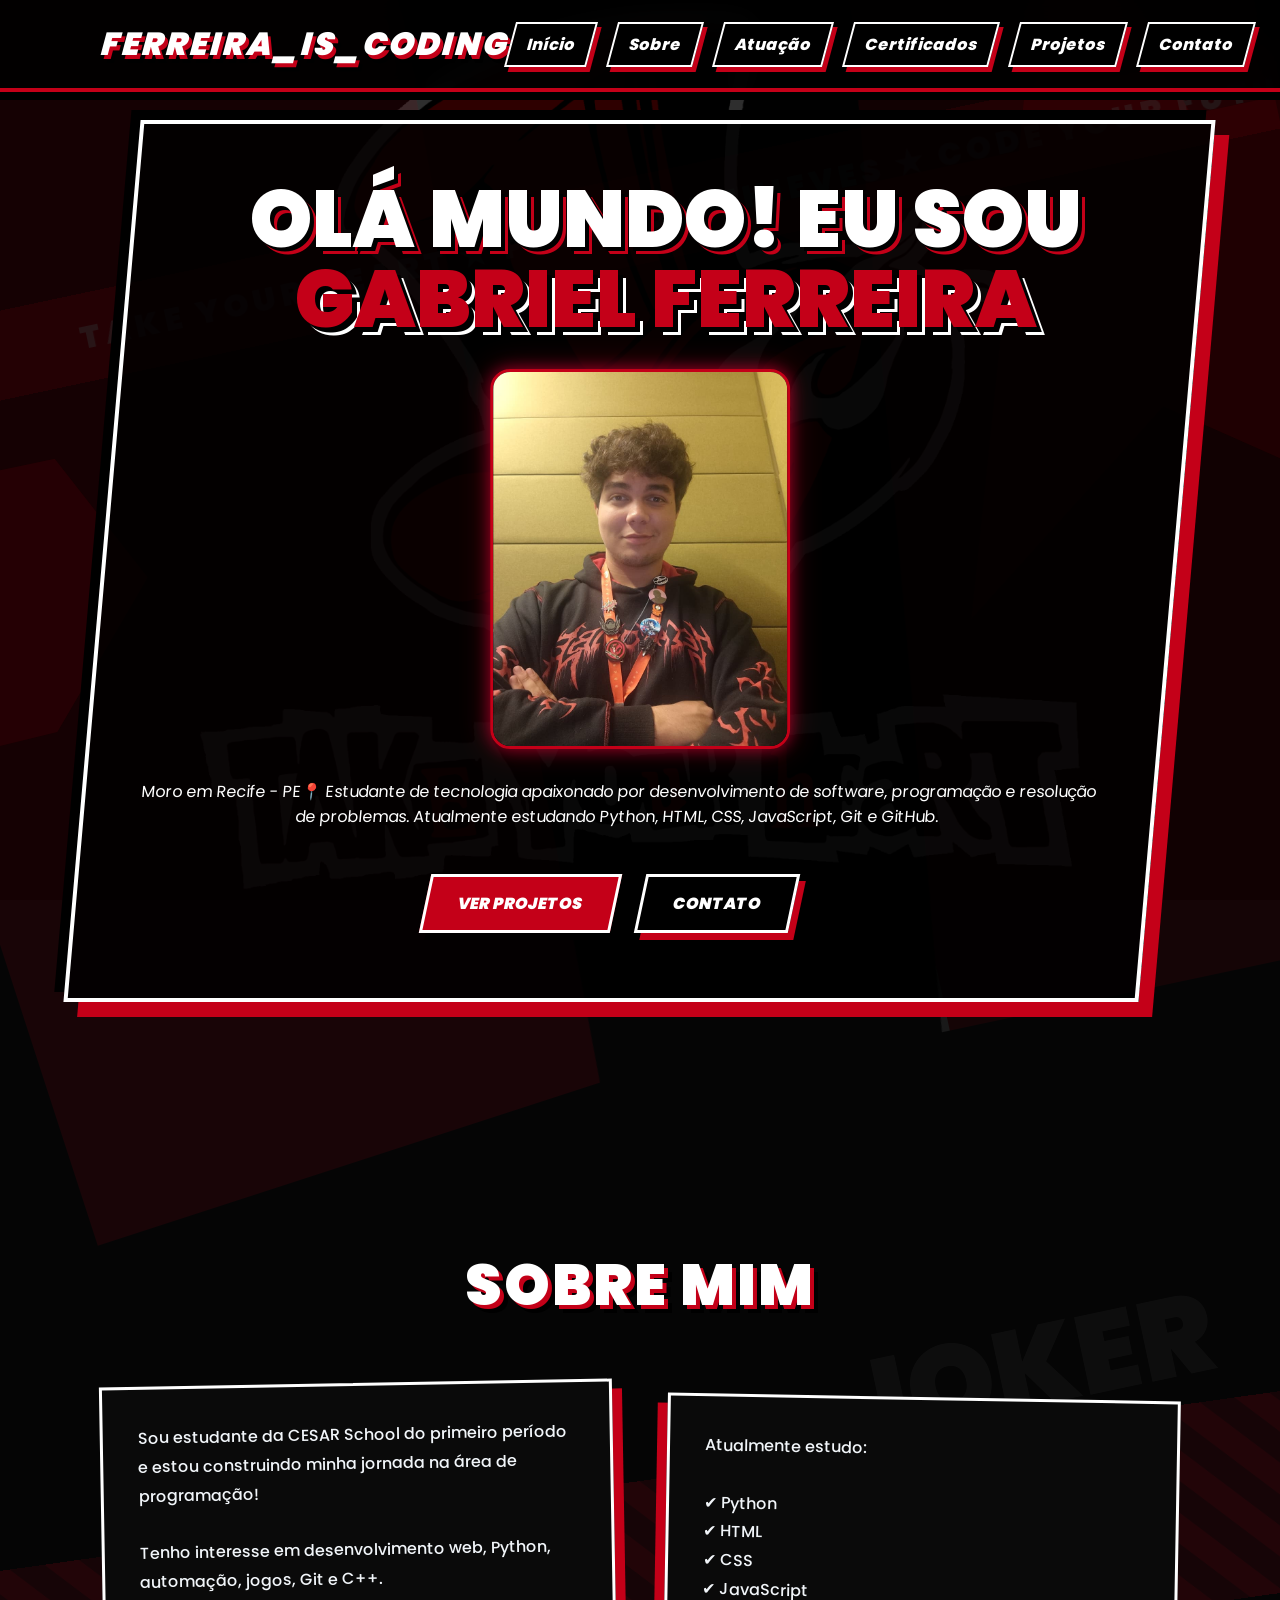
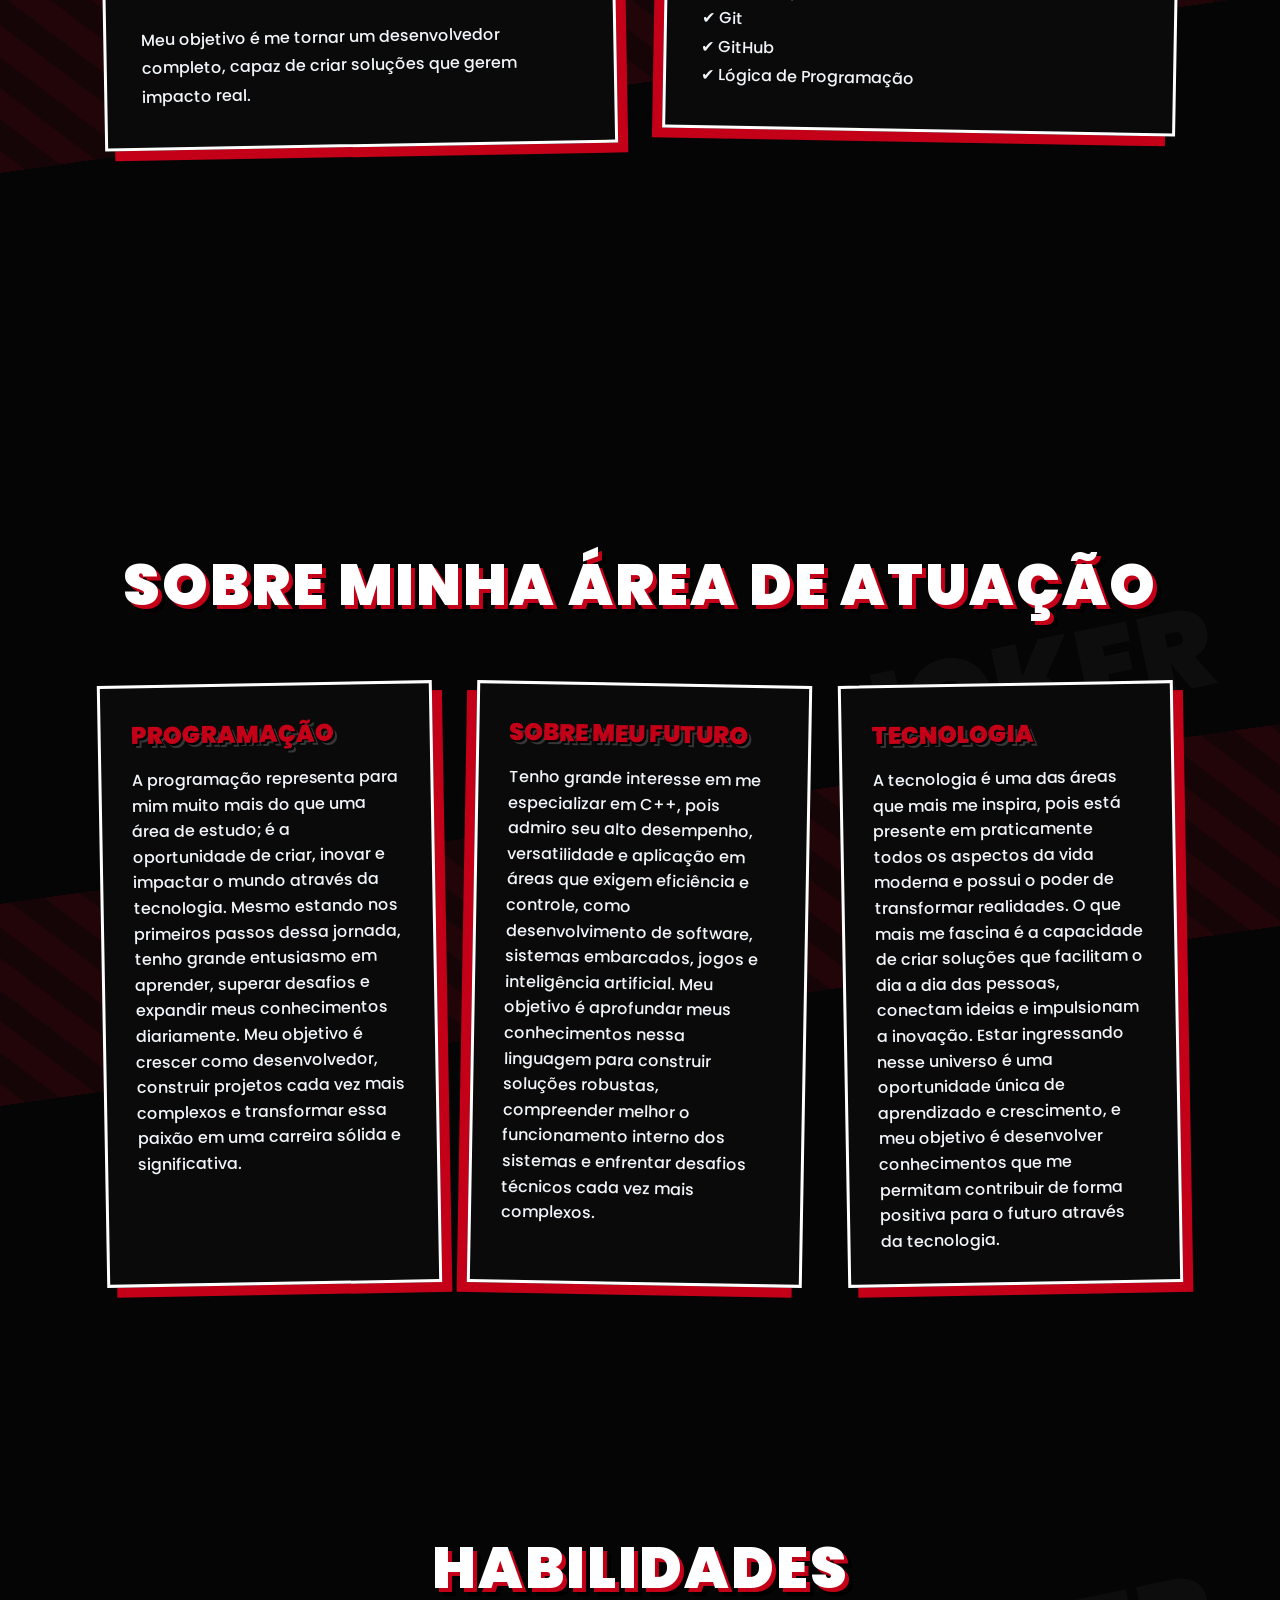
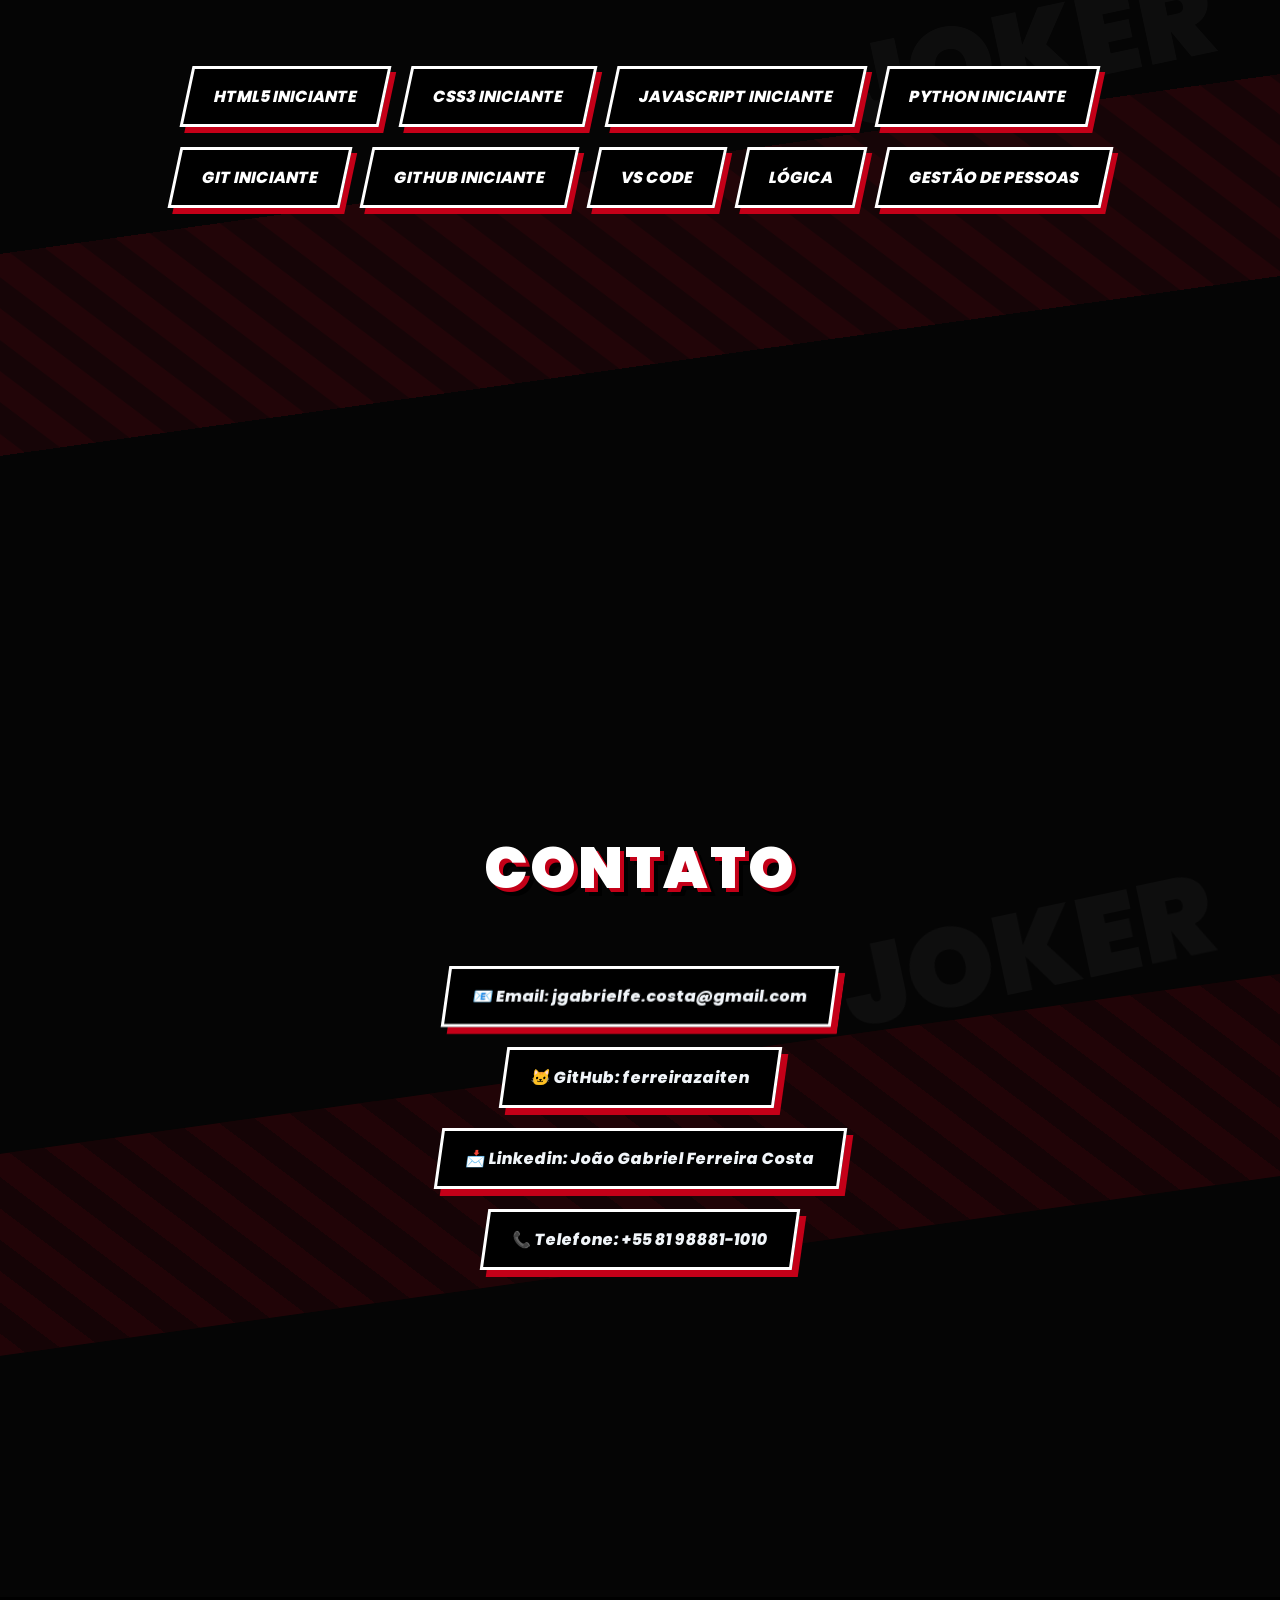
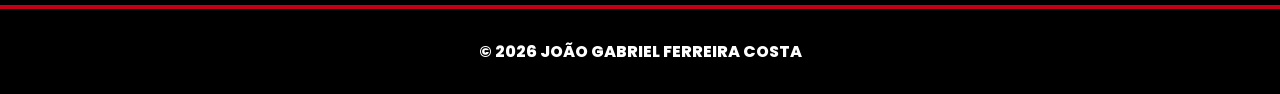
==== index.html @ 14afb226 "Portifólio (Final Edition) AGORA FOI" ====
<!DOCTYPE html>
<html lang="pt-BR">
<head>
  <meta charset="UTF-8">
  <meta name="viewport" content="width=device-width, initial-scale=1.0">
  <title>João Gabriel Ferreira Costa | Portfólio</title>

  <link rel="preconnect" href="https://fonts.googleapis.com">
  <link rel="preconnect" href="https://fonts.gstatic.com" crossorigin>

  <link rel="stylesheet" href="style.css">
</head>
<body>

<header>
  <nav>
    <div class="logo">ferreira_is_coding</div>

    <ul class="menu">
      <li><a href="index.html">Início</a></li>
      <li><a href="index.html#sobre">Sobre</a></li>
      <li><a href="index.html#atuação">Atuação</a></li>
      <li><a href="certificados.html">Certificados</a></li>
      <li><a href="projetos.html">Projetos</a></li>
      <li><a href="index.html#contato">Contato</a></li>
    </ul>
  </nav>
</header>

<section id="inicio" class="hero">
  <div>
    <h1>
      Olá mundo! Eu sou
      <span>Gabriel Ferreira</span>
    </h1>

    <img src="GabrielFerreira/novoeu.jpg.jpeg" alt="Gabriel Ferreira" class="foto-perfil"

    <p>
      Moro em Recife - PE📍
      Estudante de tecnologia apaixonado por desenvolvimento de software,
      programação e resolução de problemas. Atualmente estudando Python,
      HTML, CSS, JavaScript, Git e GitHub.
    </p>

    <div class="buttons">
      <a href="projetos.html" class="btn primary">Ver Projetos</a>
      <a href="#contato" class="btn secondary">Contato</a>
    </div>
  </div>
</section>

<section id="sobre" class="reveal">
  <h2 class="title">Sobre Mim</h2>

  <div class="about">
    <div class="about-card">
      <p>
        Sou estudante da CESAR School do primeiro período e estou construindo minha jornada
        na área de programação!
        <br><br>
        Tenho interesse em desenvolvimento web, Python, automação, jogos, Git e C++.
        <br><br>
        Meu objetivo é me tornar um desenvolvedor completo, capaz de criar soluções
        que gerem impacto real.
      </p>
    </div>

    <div class="about-card">
      <p>
        Atualmente estudo:
        <br><br>
        ✔ Python<br>
        ✔ HTML<br>
        ✔ CSS<br>
        ✔ JavaScript<br>
        ✔ Git<br>
        ✔ GitHub<br>
        ✔ Lógica de Programação
      </p>
    </div>
  </div>
</section>

<section id="Atuação" class="reveal">
  <h2 class="title">Sobre Minha Área de Atuação</h2>

  <div class="projects">
    <div class="card">
      <div class="card-content">
        <h3>Programação</h3>
        <p>
          A programação representa para mim muito mais do que uma área de estudo; é a oportunidade de criar, inovar e impactar o mundo através da tecnologia. Mesmo estando nos primeiros passos dessa jornada, tenho grande entusiasmo em aprender, superar desafios e expandir meus conhecimentos diariamente. Meu objetivo é crescer como desenvolvedor, construir projetos cada vez mais complexos e transformar essa paixão em uma carreira sólida e significativa.
        </p>
      </div>
    </div>

    <div class="card">
      <div class="card-content">
        <h3>Sobre meu futuro</h3>
        <p>
          Tenho grande interesse em me especializar em C++, pois admiro seu alto desempenho, versatilidade e aplicação em áreas que exigem eficiência e controle, como desenvolvimento de software, sistemas embarcados, jogos e inteligência artificial. Meu objetivo é aprofundar meus conhecimentos nessa linguagem para construir soluções robustas, compreender melhor o funcionamento interno dos sistemas e enfrentar desafios técnicos cada vez mais complexos.
        </p>
      </div>
    </div>

    <div class="card">
      <div class="card-content">
        <h3>Tecnologia</h3>
        <p>
          A tecnologia é uma das áreas que mais me inspira, pois está presente em praticamente todos os aspectos da vida moderna e possui o poder de transformar realidades. O que mais me fascina é a capacidade de criar soluções que facilitam o dia a dia das pessoas, conectam ideias e impulsionam a inovação. Estar ingressando nesse universo é uma oportunidade única de aprendizado e crescimento, e meu objetivo é desenvolver conhecimentos que me permitam contribuir de forma positiva para o futuro através da tecnologia.
        </p>
      </div>
    </div>
  </div>
</section>

<section id="habilidades" class="reveal">
  <h2 class="title">Habilidades</h2>

  <div class="skills">
    <div class="skill">HTML5 iniciante</div>
    <div class="skill">CSS3 iniciante</div>
    <div class="skill">JavaScript iniciante</div>
    <div class="skill">Python iniciante</div>
    <div class="skill">Git iniciante</div>
    <div class="skill">GitHub iniciante</div>
    <div class="skill">VS Code</div>
    <div class="skill">Lógica</div>
    <div class="skill">Gestão de Pessoas</div>
  </div>
</section>

<section id="contato" class="contact reveal">
  <h2 class="title">Contato</h2>

  <p>📧 Email: jgabrielfe.costa@gmail.com</p>
  <p>🐱 GitHub: ferreirazaiten</p>
  <p>📩 Linkedin: João Gabriel Ferreira Costa</p>
  <p>📞 Telefone: +55 81 98881-1010</p>
</section>

<footer>
  <p>© 2026 João Gabriel Ferreira Costa</p>
</footer>

<script src="script.js"></script>

</body>
</html>
---- style.css ----
@import url('https://fonts.googleapis.com/css2?family=Poppins:wght@300;400;500;600;700;800;900&display=swap');

:root{
    --rubi-neon: #c40018;
    --rubi-neon-claro: #ff1f3d;
    --rubi-neon-escuro: #870010;
    --preto: #050505;
    --branco: #ffffff;
}

*{
    margin:0;
    padding:0;
    box-sizing:border-box;
    font-family:'Poppins',sans-serif;
    scroll-behavior:smooth;
}

body{
    color:white;
    overflow-x:hidden;
    min-height:100vh;
    position:relative;
    background-color:var(--preto);

    background-image:
        radial-gradient(rgba(196,0,24,.25) 15%, transparent 16%),
        repeating-linear-gradient(
            -45deg,
            #050505 0px,
            #050505 30px,
            #0d0d0d 30px,
            #0d0d0d 60px
        );

    background-size:20px 20px, 100% 100%;
    background-attachment:fixed;
}

/* Referências discretas estilo Persona */
body::before{
    content:"TAKE YOUR HEART  ★  PHANTOM THIEVES  ★  CODE YOUR FUTURE";
    position:fixed;
    top:18%;
    left:-10%;
    width:130%;
    padding:20px 0;
    background:var(--rubi-neon);
    color:white;
    font-size:2rem;
    font-weight:900;
    letter-spacing:5px;
    text-align:center;
    opacity:.08;
    transform:rotate(-12deg);
    z-index:-3;
    pointer-events:none;
}


/* Camada de recortes vermelhos no fundo */
html::before{
    content:"";
    position:fixed;
    top:-20%;
    left:-10%;
    width:55vw;
    height:150vh;
    background:var(--rubi-neon-escuro);
    opacity:.15;
    transform:rotate(-18deg);
    clip-path:polygon(0 0, 100% 0, 75% 100%, 0% 100%);
    z-index:-4;
    pointer-events:none;
}

html::after{
    content:"";
    position:fixed;
    bottom:-10%;
    right:-5%;
    width:40vw;
    height:120vh;
    background:var(--rubi-neon);
    opacity:.08;
    transform:rotate(-12deg);
    clip-path:polygon(25% 0, 100% 0, 100% 100%, 0% 100%);
    border-left:8px solid var(--branco);
    z-index:-4;
    pointer-events:none;
}

header{
    position:fixed;
    width:100%;
    top:0;
    z-index:1000;
    backdrop-filter:blur(10px);
    background:rgba(0,0,0,.9);
    padding:20px 8%;
    border-bottom:4px solid var(--rubi-neon);
    box-shadow:0 8px 0 #000;
}

nav{
    display:flex;
    justify-content:space-between;
    align-items:center;
}

.logo{
    font-size:2rem;
    font-weight:900;
    color:white;
    transform:skew(-15deg);
    text-transform:uppercase;
    letter-spacing:2px;
    text-shadow:
        4px 4px 0 var(--rubi-neon),
        8px 8px 0 #000;
}

.menu{
    display:flex;
    gap:20px;
    list-style:none;
}

.menu a{
    color:white;
    text-decoration:none;
    transition:.3s;
    font-weight:800;
    background:#000;
    border:2px solid white;
    padding:8px 15px;
    display:inline-block;
    transform:skew(-15deg);
    box-shadow:5px 5px 0 var(--rubi-neon);
}

.menu a:hover{
    background:var(--rubi-neon);
    color:white;
    transform:skew(-15deg) translateY(-5px);
    box-shadow:7px 7px 0 white;
}

section{
    min-height:100vh;
    padding:120px 8%;
    position:relative;
    z-index:1;
}

section::before{
    content:"";
    position:absolute;
    width:160%;
    height:200px;
    left:-30%;
    top:40%;
    background:var(--rubi-neon);
    background-image:repeating-linear-gradient(
        45deg,
        transparent,
        transparent 25px,
        rgba(0,0,0,.4) 25px,
        rgba(0,0,0,.4) 50px
    );
    opacity:.15;
    transform:rotate(-8deg);
    z-index:-1;
}

section::after{
    content:"JOKER";
    position:absolute;
    right:5%;
    top:18%;
    font-size:7rem;
    font-weight:900;
    color:white;
    opacity:.035;
    transform:rotate(-12deg);
    z-index:-1;
    pointer-events:none;
}

.page{
    padding-top:160px;
}

.hero{
    display:flex;
    justify-content:center;
    align-items:center;
    text-align:center;
    position:relative;
}

.hero::before{
    content:"";
    position:absolute;
    left:-160px;
    bottom:80px;
    width:320px;
    height:320px;
    background:var(--rubi-neon);
    opacity:.09;
    clip-path:polygon(50% 0%, 90% 25%, 80% 80%, 50% 100%, 20% 80%, 10% 25%);
    transform:rotate(20deg);
    z-index:-1;
}

.hero::after{
    content:"";
    position:absolute;
    width:800px;
    height:800px;
    right:-250px;
    top:-150px;
    background:var(--rubi-neon);
    clip-path:polygon(
        50% 0%,
        61% 35%,
        98% 35%,
        68% 57%,
        79% 91%,
        50% 70%,
        21% 91%,
        32% 57%,
        2% 35%,
        39% 35%
    );
    opacity:.08;
    animation:girar 25s linear infinite;
    z-index:-1;
}

.hero > div{
    background:rgba(0,0,0,.82);
    padding:55px;
    border:4px solid white;
    transform:skew(-5deg);
    box-shadow:
        15px 15px 0 var(--rubi-neon),
        -10px -10px 0 #000;
}

.hero > div > *{
    transform:skew(5deg);
}

.hero h1{
    font-size:5rem;
    margin-bottom:20px;
    font-weight:900;
    text-transform:uppercase;
    line-height:1;
    color:white;
    text-shadow:
        4px 4px 0 #000,
        7px 7px 0 var(--rubi-neon);
}

.hero span{
    color:var(--rubi-neon);
    text-shadow:
        5px 5px 0 #000,
        8px 8px 0 white;
}

.hero p{
    max-width:760px;
    margin:auto;
    color:#f1f5f9;
    line-height:1.8;
    font-weight:500;
}

.buttons{
    margin-top:35px;
}

.btn{
    display:inline-block;
    padding:14px 30px;
    margin:10px;
    text-decoration:none;
    border-radius:0;
    transition:.3s;
    border:3px solid white;
    font-weight:900;
    text-transform:uppercase;
    transform:skew(-12deg);
}

.primary{
    background:var(--rubi-neon);
    color:white;
    box-shadow:7px 7px 0 #000;
}

.primary:hover{
    transform:skew(-12deg) translateY(-6px) scale(1.03);
    background:white;
    color:#000;
    box-shadow:9px 9px 0 var(--rubi-neon);
}

.secondary{
    background:#000;
    border:3px solid white;
    color:white;
    box-shadow:7px 7px 0 var(--rubi-neon);
}

.secondary:hover{
    background:var(--rubi-neon);
    color:white;
    transform:skew(-12deg) translateY(-6px) scale(1.03);
    box-shadow:9px 9px 0 #000;
}

.title{
    text-align:center;
    margin-bottom:55px;
    font-size:3.6rem;
    font-weight:900;
    color:white;
    text-transform:uppercase;
    letter-spacing:2px;
    text-shadow:
        4px 4px 0 var(--rubi-neon),
        8px 8px 0 #000;
}

.about{
    display:grid;
    grid-template-columns:1fr 1fr;
    gap:50px;
    align-items:center;
}

.about-card{
    background:#0a0a0a;
    padding:35px;
    border-radius:0;
    border:3px solid white;
    transition:.3s;
    box-shadow:10px 10px 0 var(--rubi-neon);
    transform:rotate(-1deg);
}

.about-card:nth-child(even){
    transform:rotate(1deg);
    box-shadow:-10px 10px 0 var(--rubi-neon);
}

.about-card:hover{
    transform:translateY(-10px) rotate(1deg);
    box-shadow:14px 14px 0 white;
    border-color:var(--rubi-neon);
}

.about-card:nth-child(even):hover{
    transform:translateY(-10px) rotate(-1deg);
    box-shadow:-14px 14px 0 white;
}

.about-card p{
    color:#f1f5f9;
    line-height:1.8;
    font-weight:500;
}

.skills{
    display:flex;
    flex-wrap:wrap;
    justify-content:center;
    gap:20px;
}

.skill{
    background:#000;
    padding:15px 25px;
    border-radius:0;
    transition:.3s;
    border:3px solid white;
    color:white;
    font-weight:800;
    text-transform:uppercase;
    transform:skew(-12deg);
    box-shadow:6px 6px 0 var(--rubi-neon);
}

.skill:hover{
    transform:skew(-12deg) scale(1.1) rotate(-2deg);
    background:var(--rubi-neon);
    color:white;
    box-shadow:8px 8px 0 white;
}

.projects{
    display:grid;
    grid-template-columns:repeat(auto-fit,minmax(300px,1fr));
    gap:35px;
}

.card{
    background:#0a0a0a;
    border-radius:0;
    overflow:hidden;
    transition:.4s;
    border:3px solid white;
    box-shadow:10px 10px 0 var(--rubi-neon);
    transform:rotate(-1deg);
}

.card:nth-child(even){
    transform:rotate(1deg);
    box-shadow:-10px 10px 0 var(--rubi-neon);
}

.card:hover{
    transform:translateY(-12px) rotate(1deg);
    border-color:var(--rubi-neon);
    box-shadow:14px 14px 0 white;
}

.card:nth-child(even):hover{
    transform:translateY(-12px) rotate(-1deg);
    box-shadow:-14px 14px 0 white;
}

.card-content{
    padding:30px;
}

.card h3{
    margin-bottom:15px;
    color:var(--rubi-neon);
    font-size:1.5rem;
    font-weight:900;
    text-transform:uppercase;
    text-shadow:
        2px 2px 0 #000,
        4px 4px 0 rgba(255,255,255,.18);
}

.card p{
    color:#f1f5f9;
    line-height:1.6;
    font-weight:500;
}

.card a{
    display:inline-block;
    margin-top:20px;
    color:white;
    background:var(--rubi-neon);
    text-decoration:none;
    font-weight:900;
    text-transform:uppercase;
    padding:10px 18px;
    border:2px solid white;
    transform:skew(-12deg);
    box-shadow:5px 5px 0 #000;
    transition:.3s;
}

.card a:hover{
    background:white;
    color:#000;
    box-shadow:7px 7px 0 var(--rubi-neon);
}

.contact{
    text-align:center;
}

.contact p{
    margin:20px auto;
    color:#f1f5f9;
    background:#000;
    border:3px solid white;
    padding:15px 25px;
    width:max-content;
    max-width:100%;
    font-weight:800;
    box-shadow:7px 7px 0 var(--rubi-neon);
    transform:skew(-8deg);
}

footer{
    text-align:center;
    padding:30px;
    background:#000;
    border-top:4px solid var(--rubi-neon);
    box-shadow:0 -8px 0 #000;
    font-weight:800;
    text-transform:uppercase;
    position:relative;
    z-index:1;
}

.reveal{
    opacity:0;
    transform:translateY(60px) scale(.96);
    transition:1s;
}

.reveal.active{
    opacity:1;
    transform:translateY(0) scale(1);
}

.foto-perfil{
    width:300px;
    height:380px;
    object-fit:cover;
    border-radius:20px;
    margin:30px auto;
    display:block;
    border:3px solid var(--rubi-neon);
    box-shadow:
        0 0 15px rgba(255,0,60,.5),
        0 0 30px rgba(255,0,60,.3);
    transition:.4s;
}

.foto-perfil:hover{
    transform:translateY(-8px) scale(1.02);
    box-shadow:
        0 0 20px var(--rubi-neon),
        0 0 40px var(--rubi-neon),
        0 0 70px rgba(255,0,60,.5);
}

@keyframes girar{
    from{
        transform:rotate(0deg);
    }

    to{
        transform:rotate(360deg);
    }
}

@media(max-width:768px){

    header{
        padding:18px 6%;
    }

    .logo{
        font-size:1.5rem;
    }

    .hero h1{
        font-size:2.7rem;
    }

    .hero > div{
        padding:35px 25px;
    }

    .about{
        grid-template-columns:1fr;
    }

    .menu{
        display:none;
    }

    .title{
        font-size:2.4rem;
    }

    .contact p{
        width:100%;
    }

    body::before{
        font-size:1.1rem;
        top:12%;
    }

    body::after{
        font-size:5rem;
    }

    section::after{
        font-size:4rem;
        right:2%;
    }

    .foto-perfil{
        width:240px;
        height:320px;
    }
}
body{
    background-image:
        linear-gradient(rgba(0,0,0,.82), rgba(0,0,0,.82)),
        url("images/persona.png");

    background-size:cover;
    background-position:center;
    background-repeat:no-repeat;
    background-attachment:fixed;
}
.transition-screen{
    position:fixed;
    inset:0;
    background:#000;
    display:flex;
    align-items:center;
    justify-content:center;
    z-index:99999;
    opacity:0;
    pointer-events:none;
    transition:.4s;
}

.transition-screen.active{
    opacity:1;
    pointer-events:all;
}

.transition-screen img{
    width:350px;
    max-width:80%;
}

/* ==========================================
   TRANSIÇÃO PERSONA 5
========================================== */

.transition-screen{
    position:fixed;
    inset:0;

    background:black;

    display:flex;
    justify-content:center;
    align-items:center;

    opacity:0;

    pointer-events:none;

    z-index:999999;

    transition:.3s;
}

.transition-screen.active{
    opacity:1;
    pointer-events:all;
}

.transition-screen img{
    width:450px;
    max-width:80%;
}
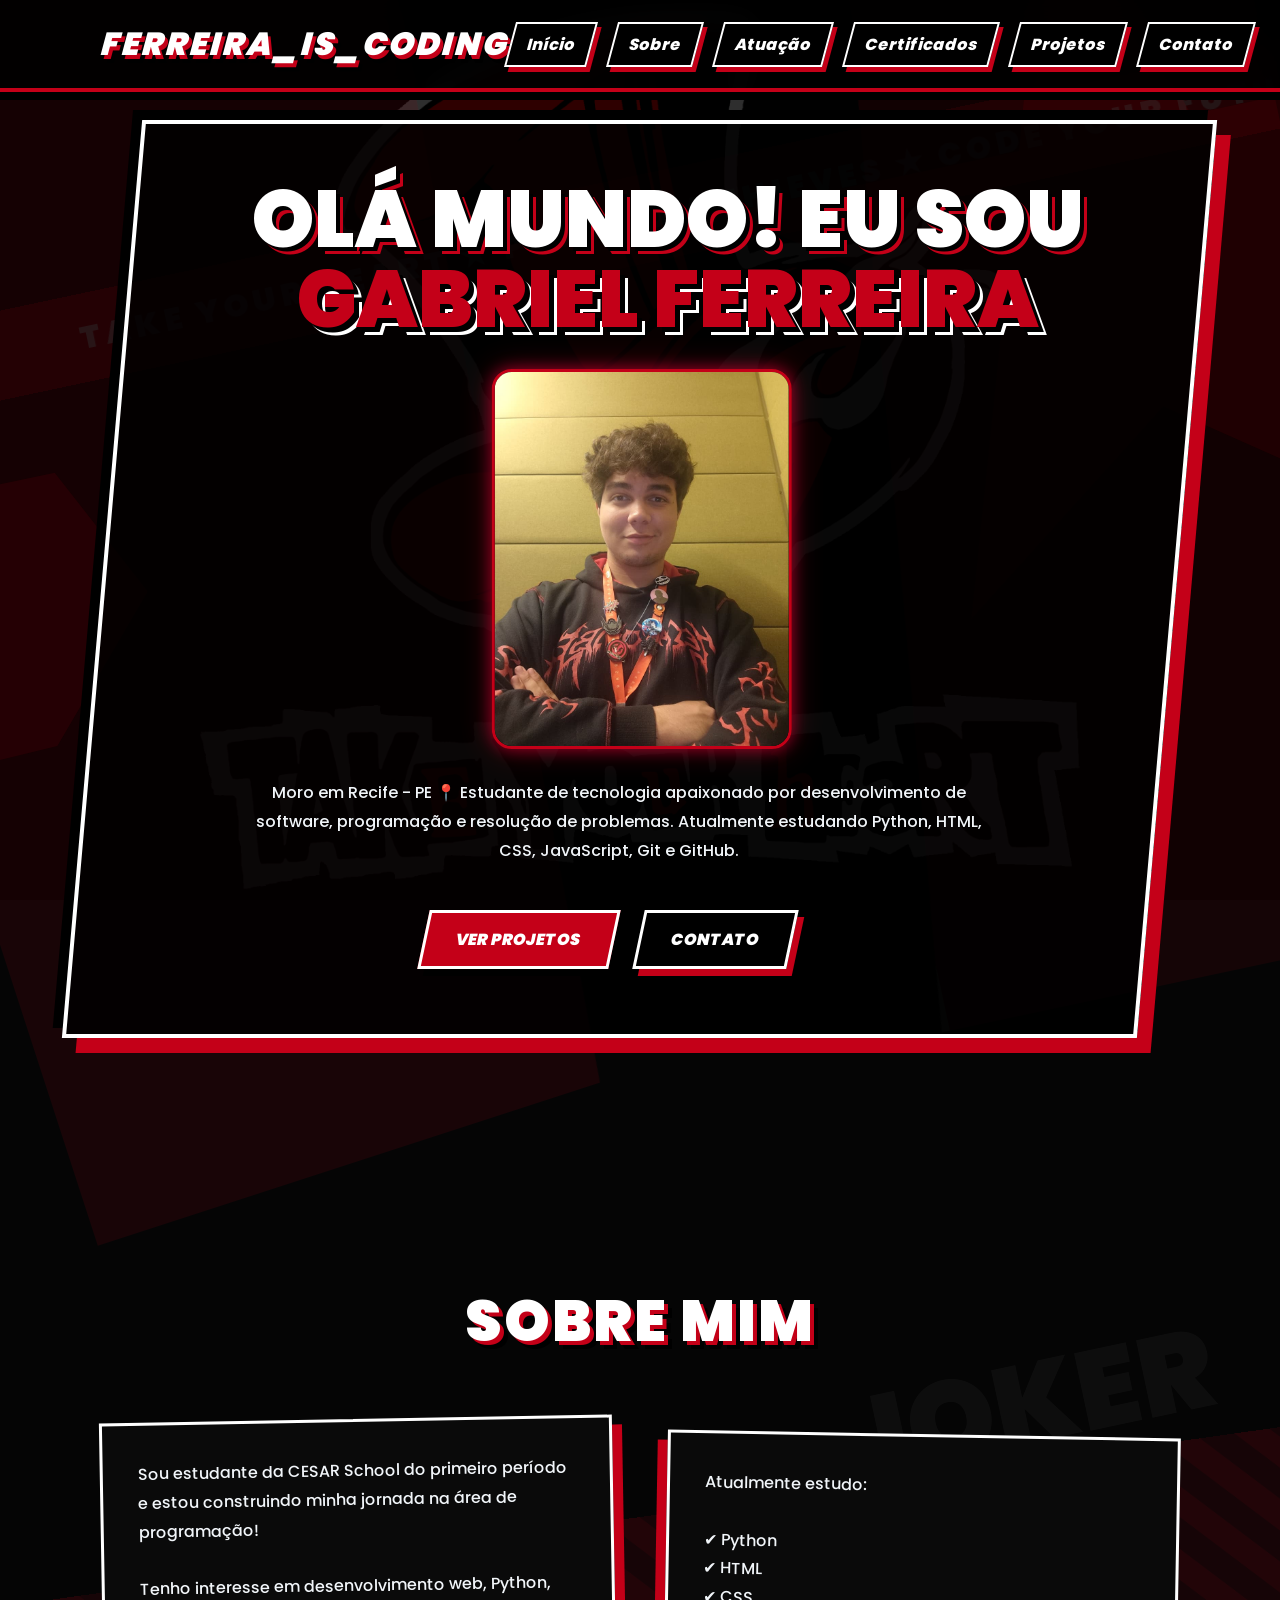
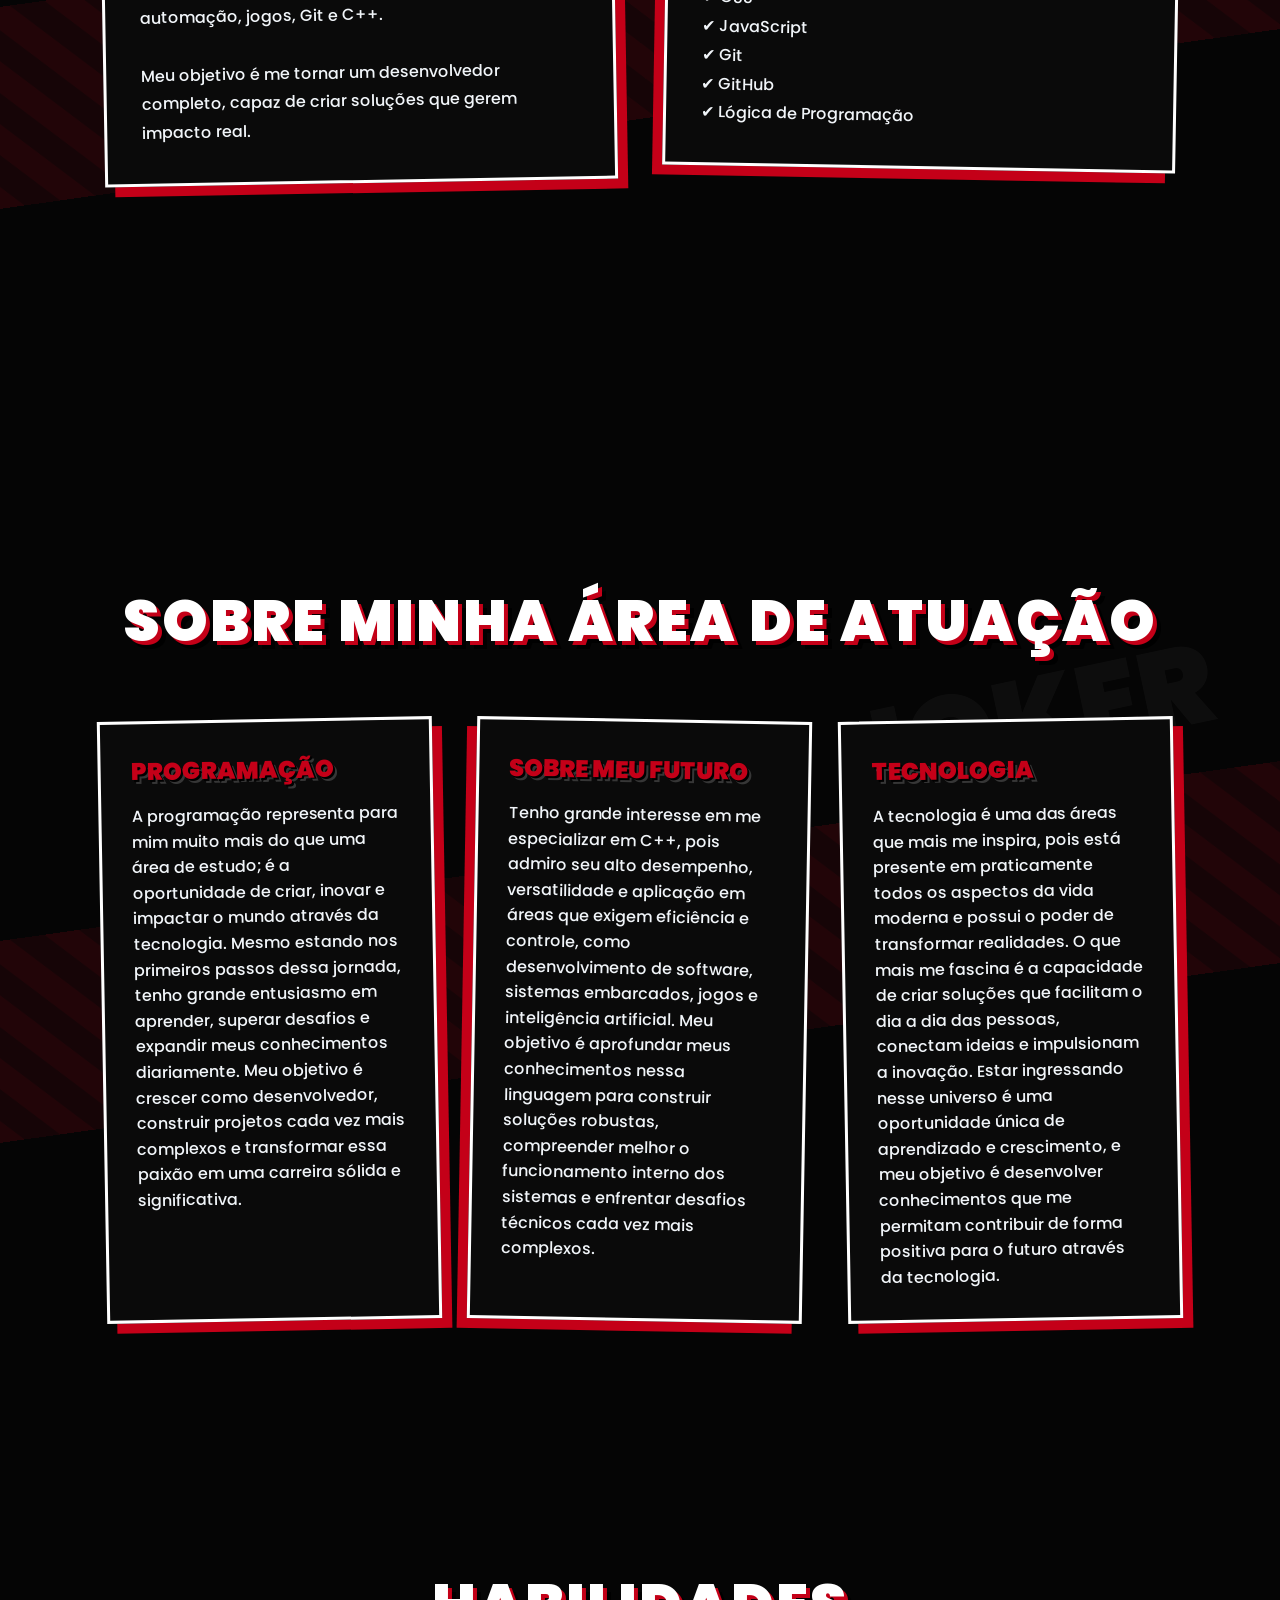
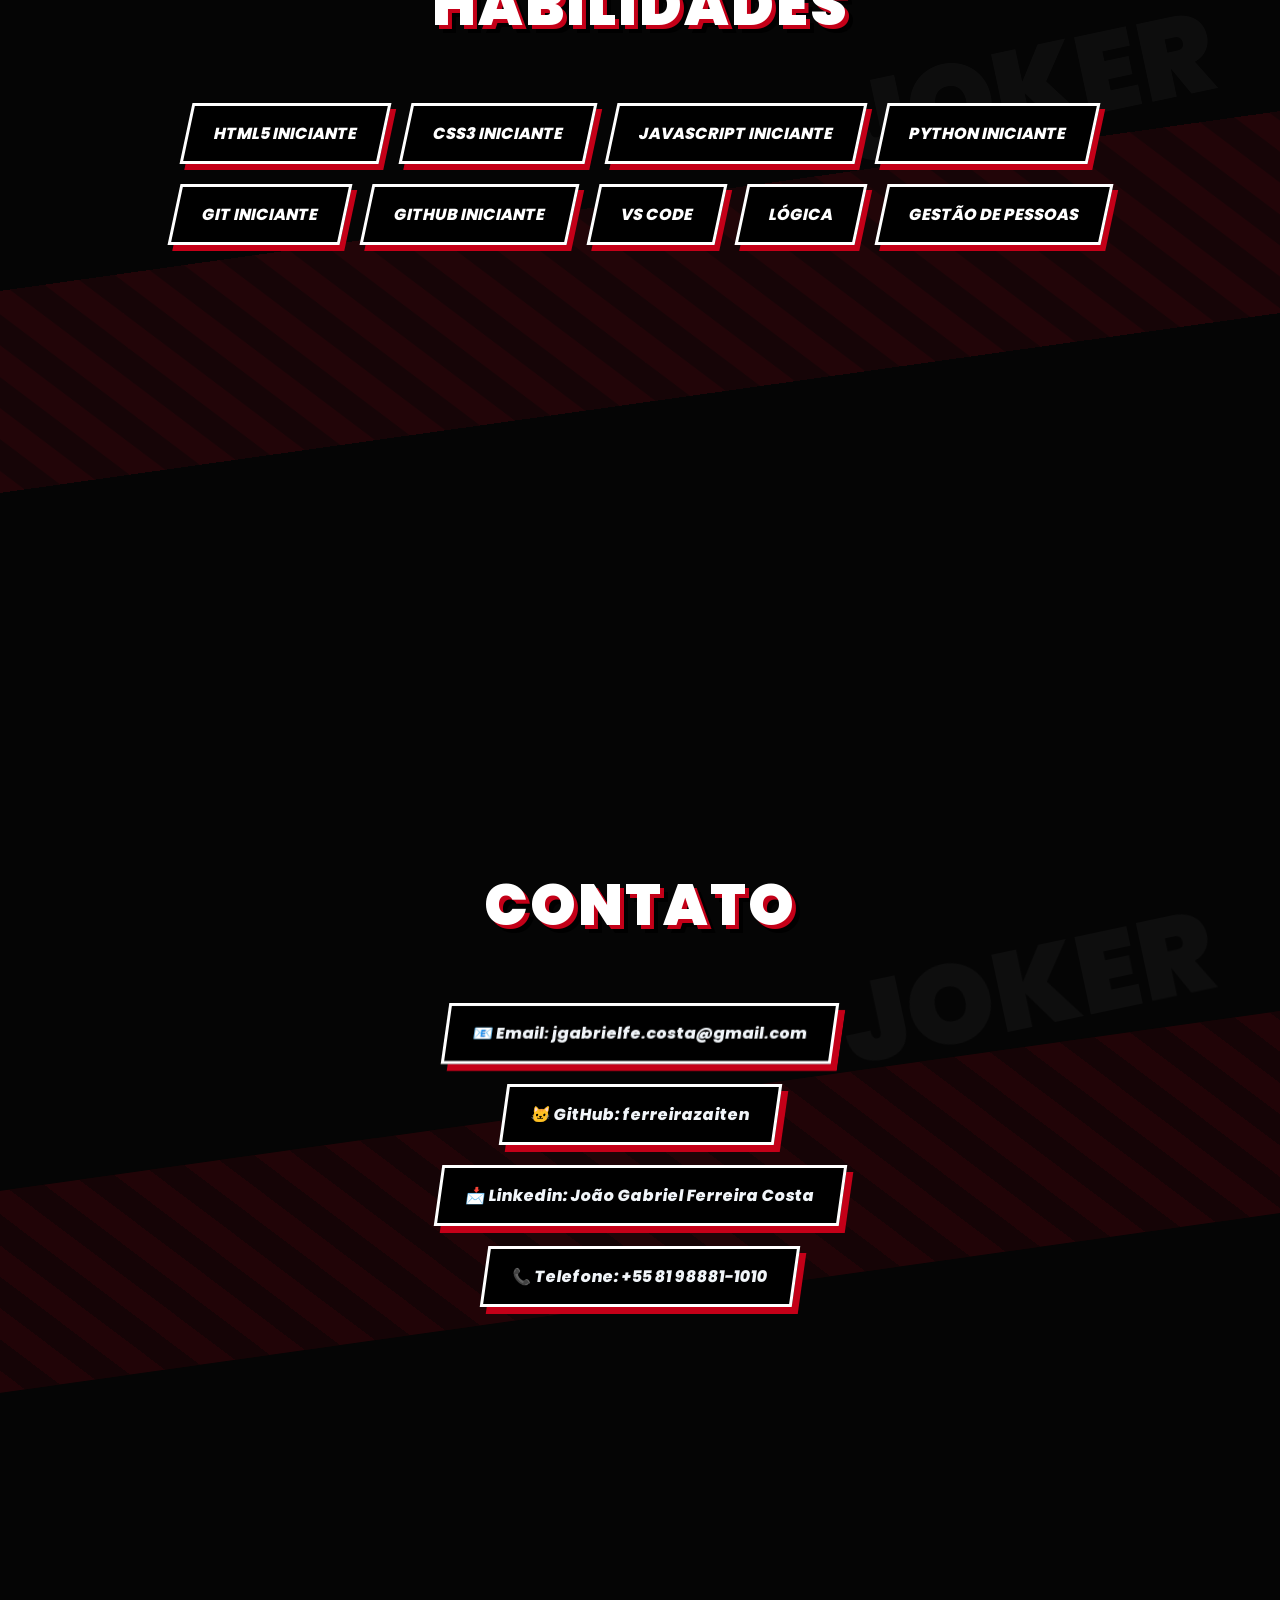
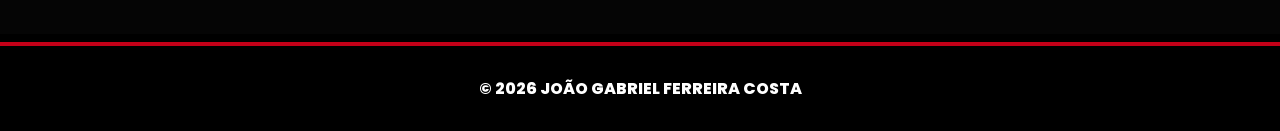
==== commit fcf5fd5b: "Update index.html atualizando codigo dnv" ====
--- a/index.html
+++ b/index.html
@@ -19,7 +19,7 @@
     <ul class="menu">
       <li><a href="index.html">Início</a></li>
       <li><a href="index.html#sobre">Sobre</a></li>
-      <li><a href="index.html#atuação">Atuação</a></li>
+      <li><a href="index.html#atuacao">Atuação</a></li>
       <li><a href="certificados.html">Certificados</a></li>
       <li><a href="projetos.html">Projetos</a></li>
       <li><a href="index.html#contato">Contato</a></li>
@@ -34,10 +34,10 @@
       <span>Gabriel Ferreira</span>
     </h1>
 
-    <img src="GabrielFerreira/novoeu.jpg.jpeg" alt="Gabriel Ferreira" class="foto-perfil"
+    <img src="GabrielFerreira/novoeu.jpg.jpeg" alt="Gabriel Ferreira" class="foto-perfil">
 
     <p>
-      Moro em Recife - PE📍
+      Moro em Recife - PE 📍
       Estudante de tecnologia apaixonado por desenvolvimento de software,
       programação e resolução de problemas. Atualmente estudando Python,
       HTML, CSS, JavaScript, Git e GitHub.
@@ -82,7 +82,7 @@
   </div>
 </section>
 
-<section id="Atuação" class="reveal">
+<section id="atuacao" class="reveal">
   <h2 class="title">Sobre Minha Área de Atuação</h2>
 
   <div class="projects">
@@ -147,4 +147,4 @@
 <script src="script.js"></script>
 
 </body>
-</html>+</html>
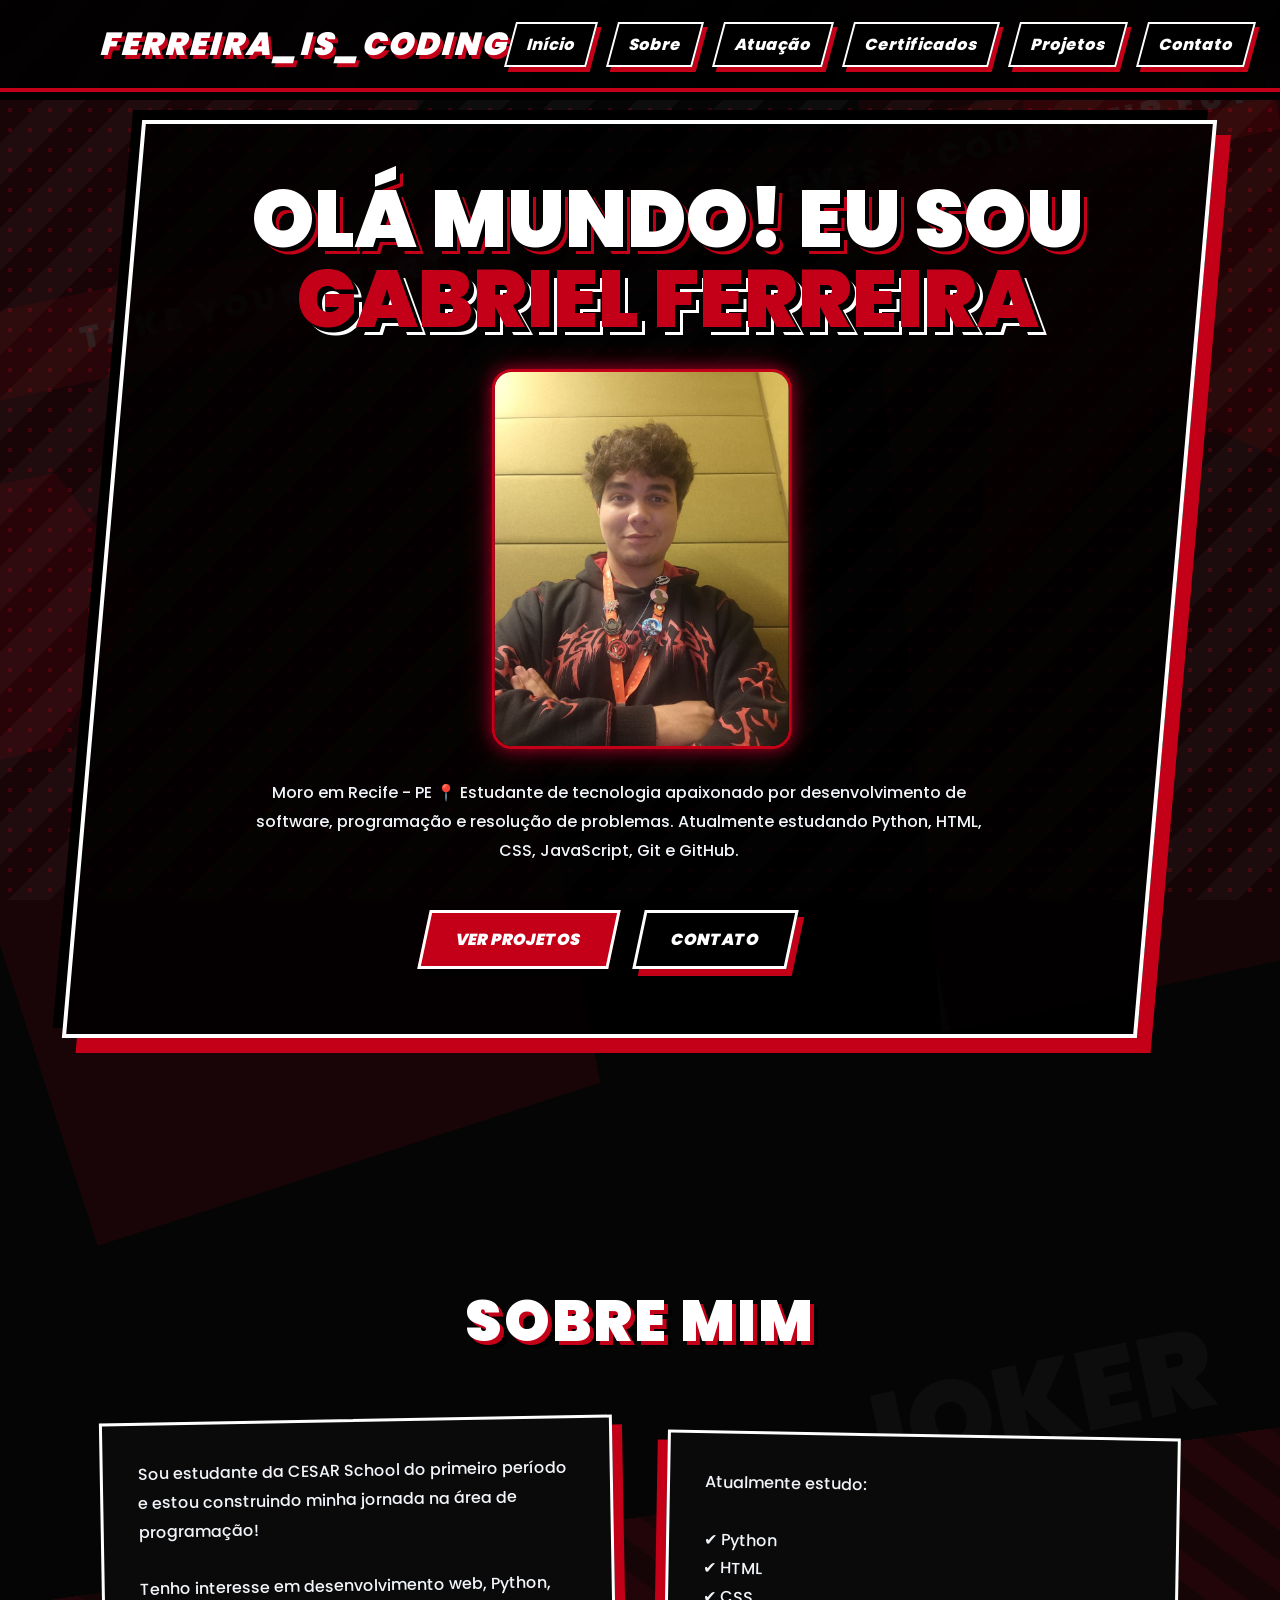
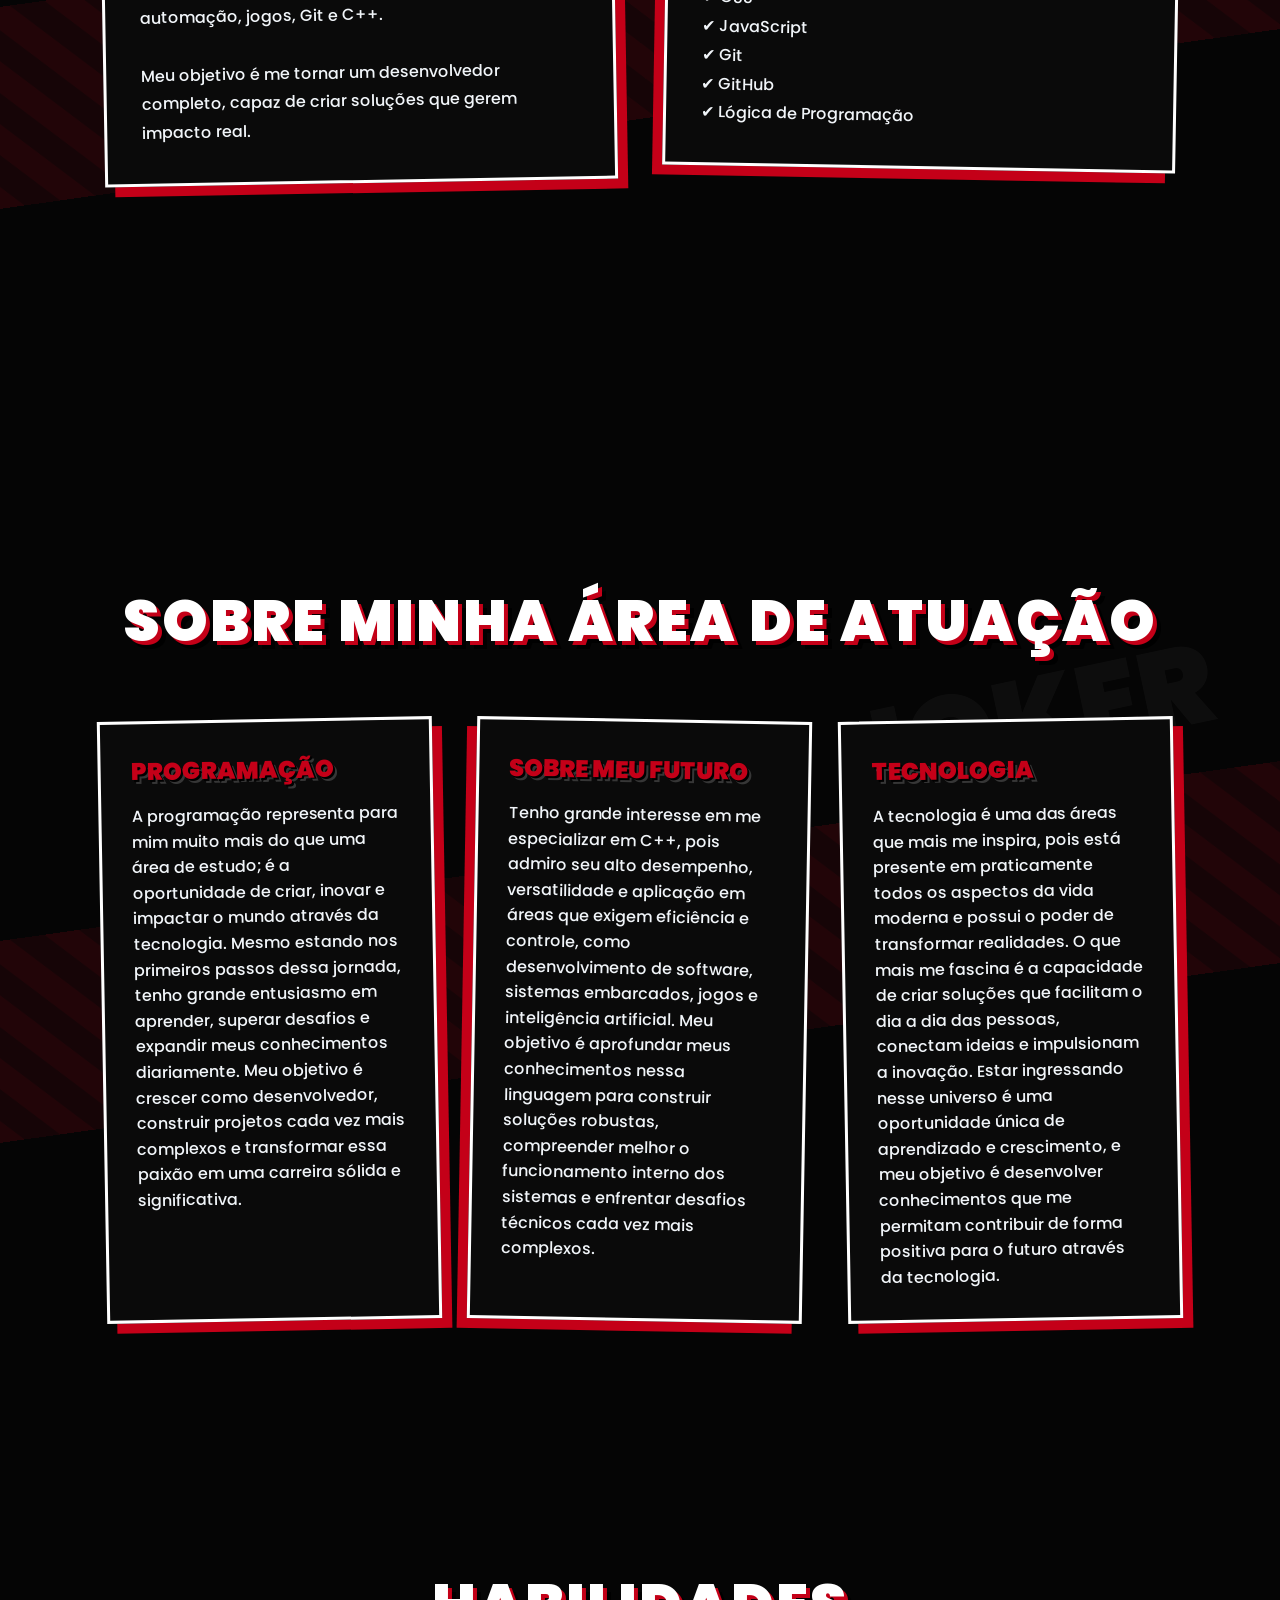
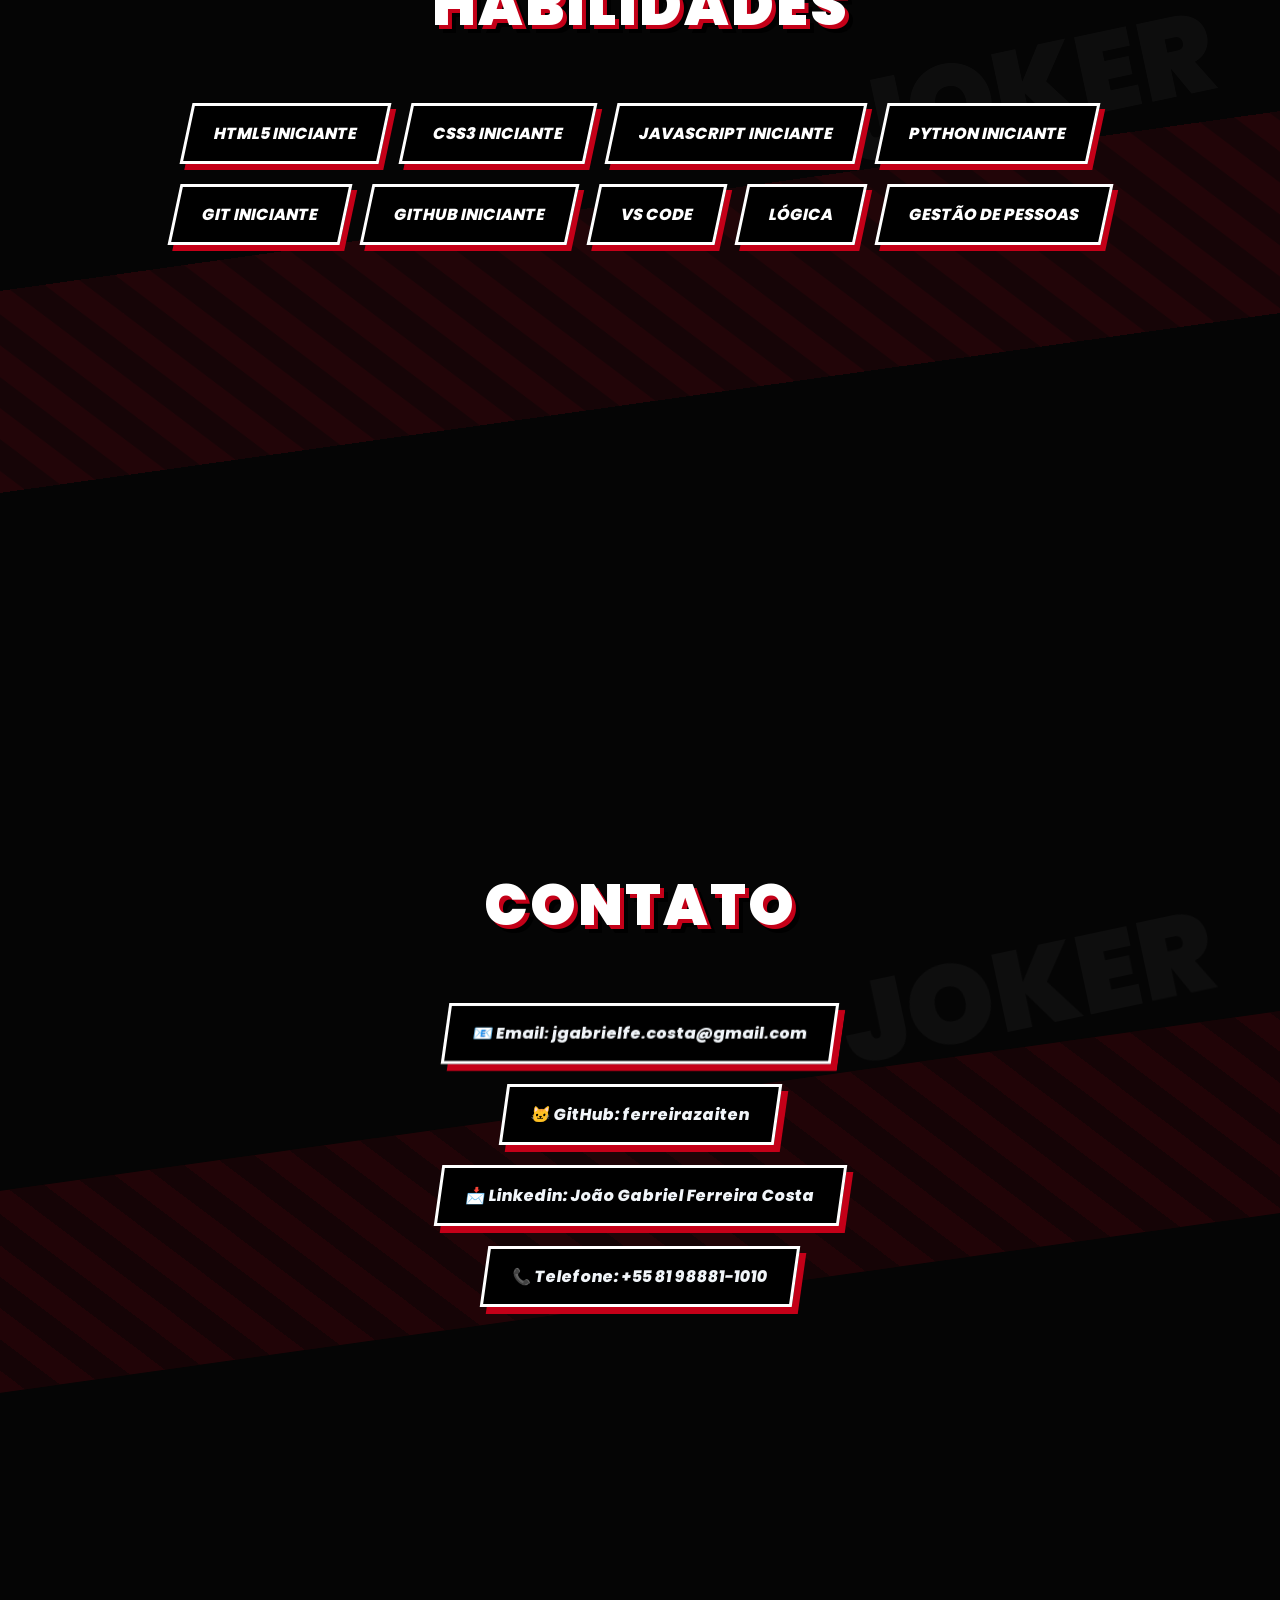
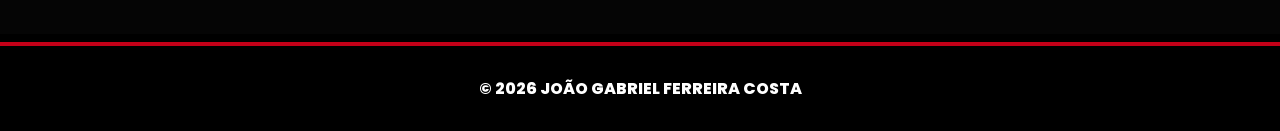
==== commit a8446374: "Update index.html adicionei mais estrelas semelhantes as de persona 5 royal" ====
--- a/index.html
+++ b/index.html
@@ -11,7 +11,11 @@
   <link rel="stylesheet" href="style.css">
 </head>
 <body>
-
+  
+<div class="estrela1"></div>
+<div class="estrela2"></div>
+<div class="estrela3"></div>
+  
 <header>
   <nav>
     <div class="logo">ferreira_is_coding</div>
--- a/style.css
+++ b/style.css
@@ -601,27 +601,28 @@
         height:320px;
     }
 }
-body{
-    background-image:
-        linear-gradient(rgba(0,0,0,.82), rgba(0,0,0,.82)),
-        url("images/persona.png");
-
-    background-size:cover;
-    background-position:center;
-    background-repeat:no-repeat;
-    background-attachment:fixed;
-}
+
+/* ==========================================
+   TRANSIÇÃO PERSONA 5
+========================================== */
+
 .transition-screen{
     position:fixed;
     inset:0;
-    background:#000;
+
+    background:black;
+
     display:flex;
+    justify-content:center;
     align-items:center;
-    justify-content:center;
-    z-index:99999;
+
     opacity:0;
+
     pointer-events:none;
-    transition:.4s;
+
+    z-index:999999;
+
+    transition:.3s;
 }
 
 .transition-screen.active{
@@ -630,39 +631,6 @@
 }
 
 .transition-screen img{
-    width:350px;
-    max-width:80%;
-}
-
-/* ==========================================
-   TRANSIÇÃO PERSONA 5
-========================================== */
-
-.transition-screen{
-    position:fixed;
-    inset:0;
-
-    background:black;
-
-    display:flex;
-    justify-content:center;
-    align-items:center;
-
-    opacity:0;
-
-    pointer-events:none;
-
-    z-index:999999;
-
-    transition:.3s;
-}
-
-.transition-screen.active{
-    opacity:1;
-    pointer-events:all;
-}
-
-.transition-screen img{
     width:450px;
     max-width:80%;
-}+}
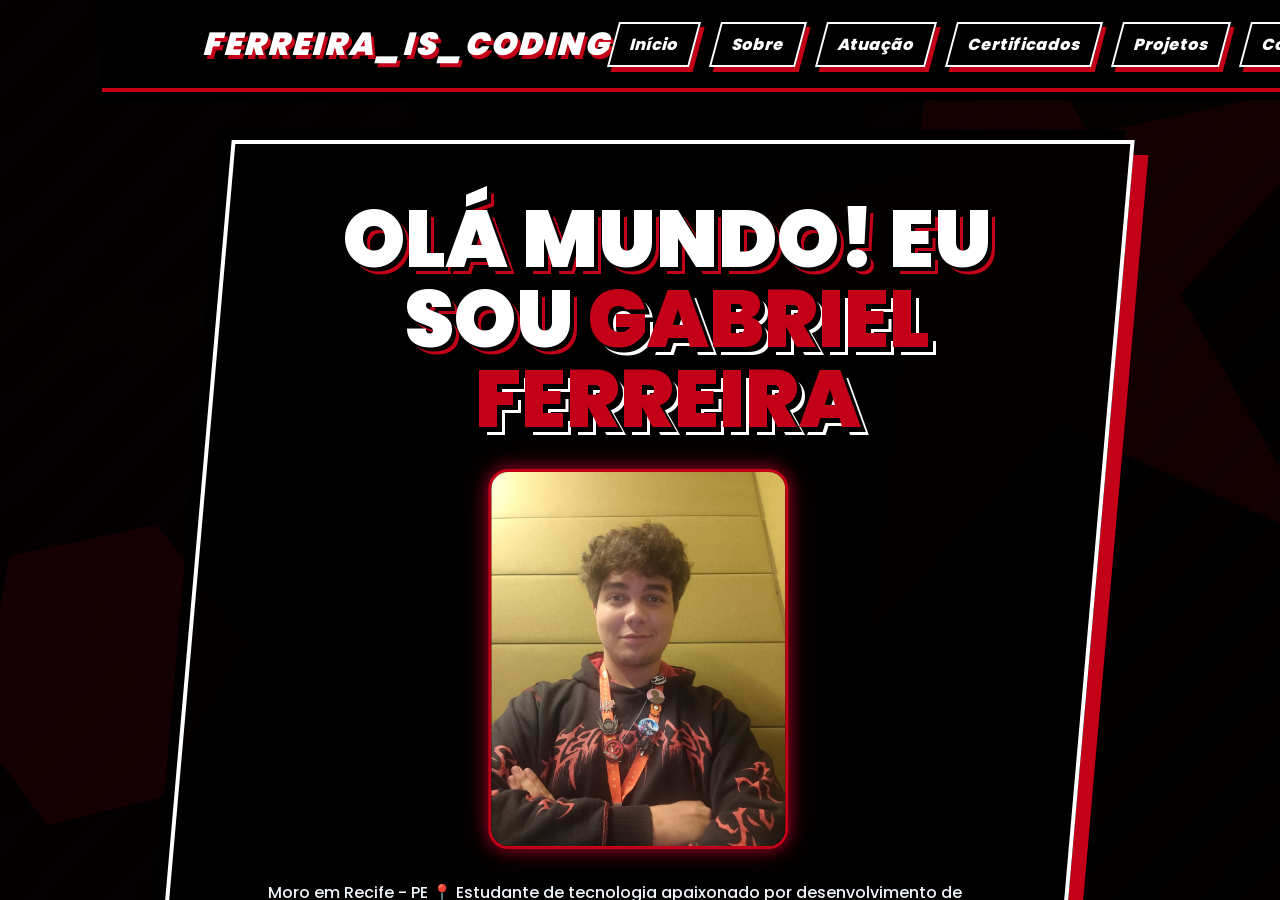
==== commit 78abc37e: "Update index.html bugs" ====
--- a/index.html
+++ b/index.html
@@ -11,11 +11,11 @@
   <link rel="stylesheet" href="style.css">
 </head>
 <body>
-  
+<body>  
 <div class="estrela1"></div>
 <div class="estrela2"></div>
 <div class="estrela3"></div>
-  
+<header>  
 <header>
   <nav>
     <div class="logo">ferreira_is_coding</div>
--- a/style.css
+++ b/style.css
@@ -634,3 +634,109 @@
     width:450px;
     max-width:80%;
 }
+
+/* ==========================================
+   ESTRELAS PERSONA 5 NO FUNDO
+========================================== */
+
+.estrela1,
+.estrela2,
+.estrela3{
+    position:fixed;
+    pointer-events:none;
+}
+
+/* Estrela Inferior Esquerda */
+
+.estrela1{
+    width:450px;
+    height:450px;
+
+    left:-120px;
+    bottom:-120px;
+
+    background:var(--rubi-neon);
+
+    opacity:.04;
+
+    clip-path:polygon(
+        50% 0%,
+        61% 35%,
+        98% 35%,
+        68% 57%,
+        79% 91%,
+        50% 70%,
+        21% 91%,
+        32% 57%,
+        2% 35%,
+        39% 35%
+    );
+
+    animation:girar 18s linear infinite;
+
+    z-index:-5;
+}
+
+/* Estrela Superior Direita */
+
+.estrela2{
+    width:280px;
+    height:280px;
+
+    top:180px;
+    right:50px;
+
+    background:white;
+
+    opacity:.03;
+
+    clip-path:polygon(
+        50% 0%,
+        61% 35%,
+        98% 35%,
+        68% 57%,
+        79% 91%,
+        50% 70%,
+        21% 91%,
+        32% 57%,
+        2% 35%,
+        39% 35%
+    );
+
+    animation:girar 12s linear infinite reverse;
+
+    z-index:-5;
+}
+
+/* Estrela Central Gigante */
+
+.estrela3{
+    width:650px;
+    height:650px;
+
+    top:50%;
+    left:50%;
+
+    transform:translate(-50%,-50%);
+
+    background:var(--rubi-neon-claro);
+
+    opacity:.02;
+
+    clip-path:polygon(
+        50% 0%,
+        61% 35%,
+        98% 35%,
+        68% 57%,
+        79% 91%,
+        50% 70%,
+        21% 91%,
+        32% 57%,
+        2% 35%,
+        39% 35%
+    );
+
+    animation:girar 35s linear infinite;
+
+    z-index:-6;
+}
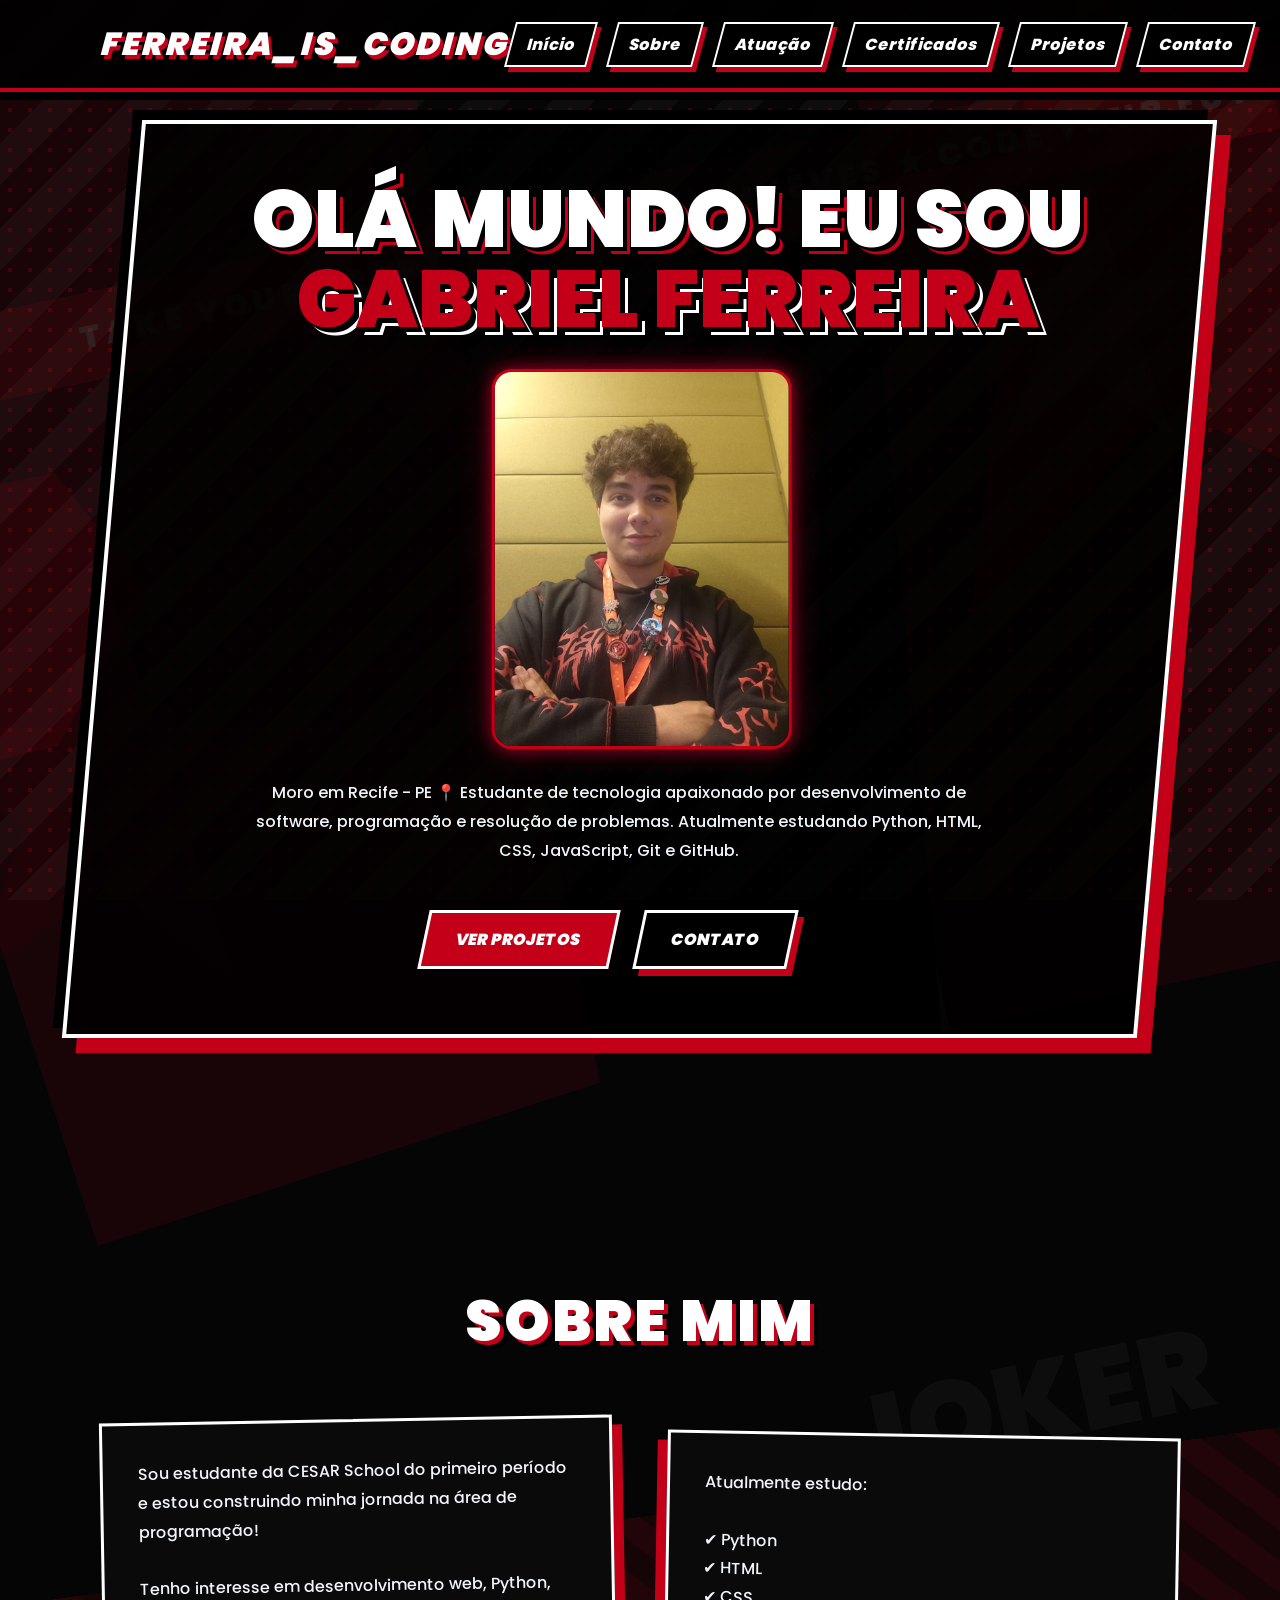
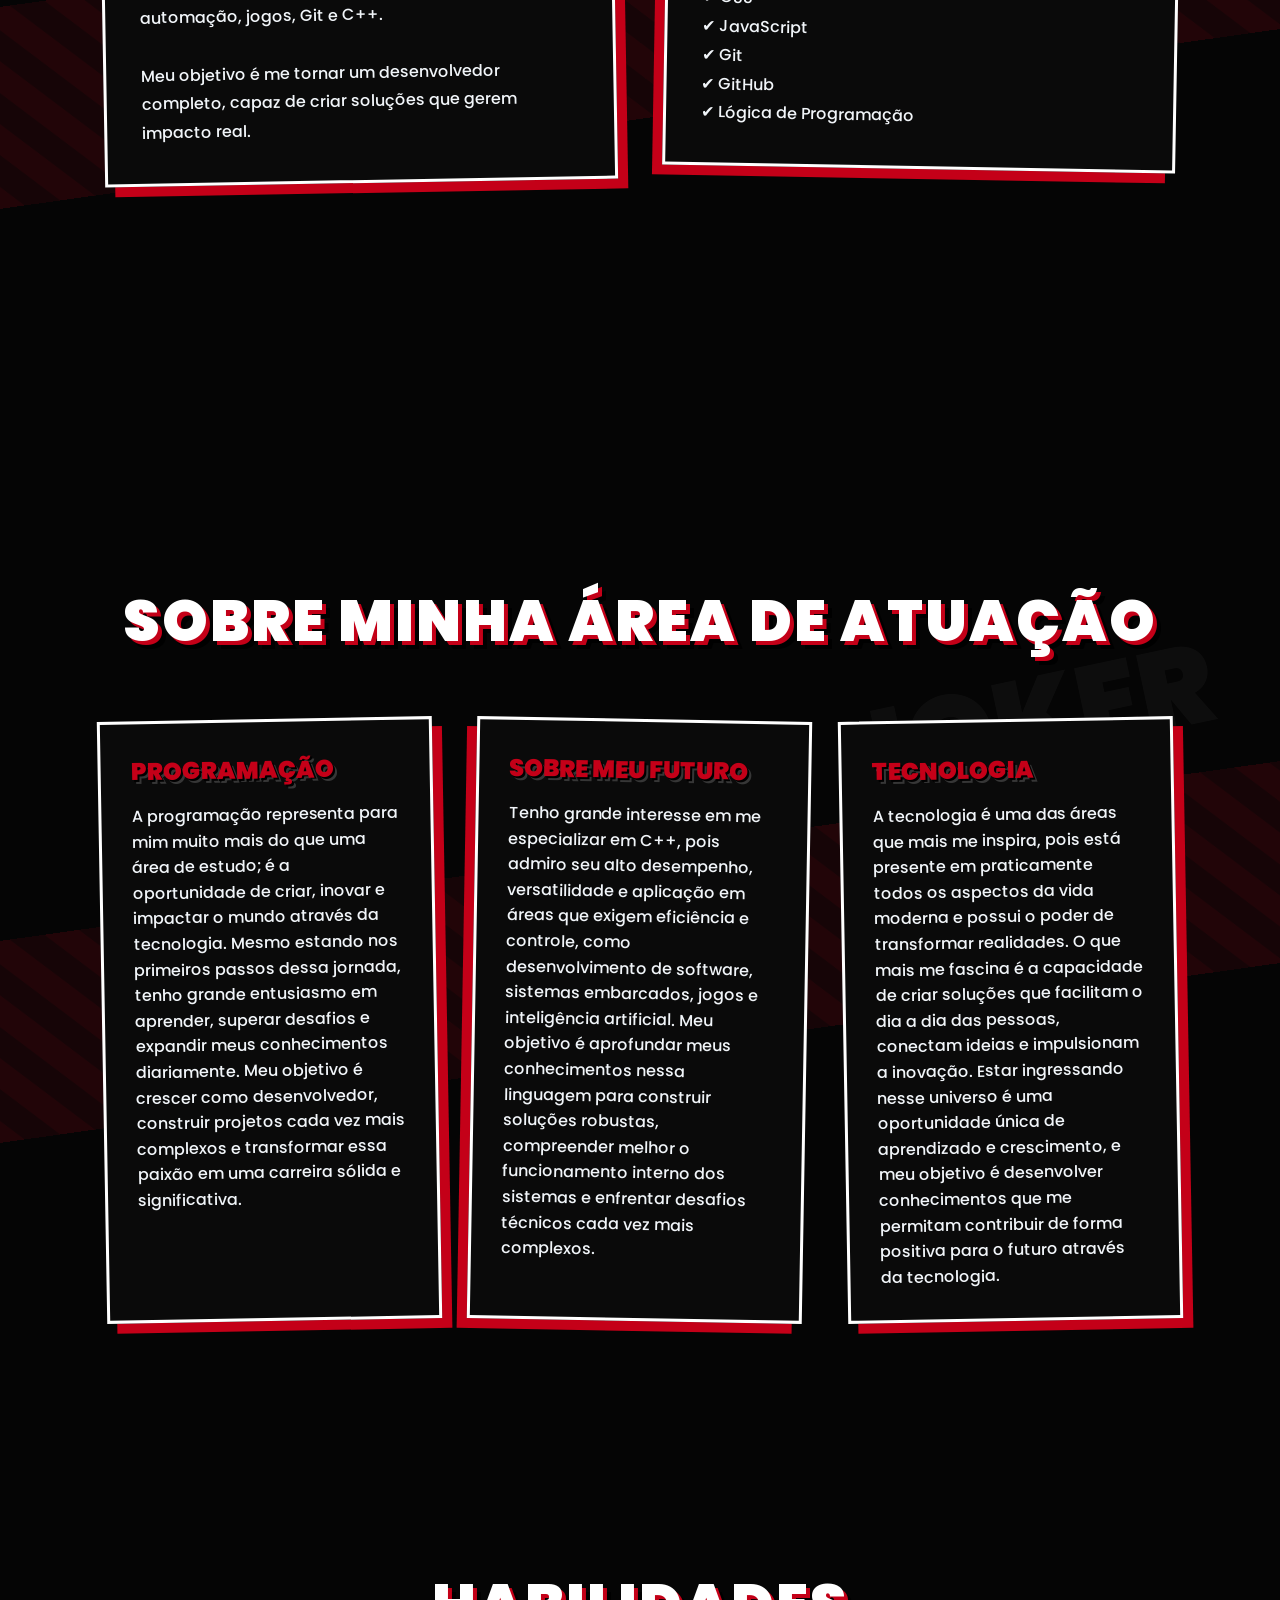
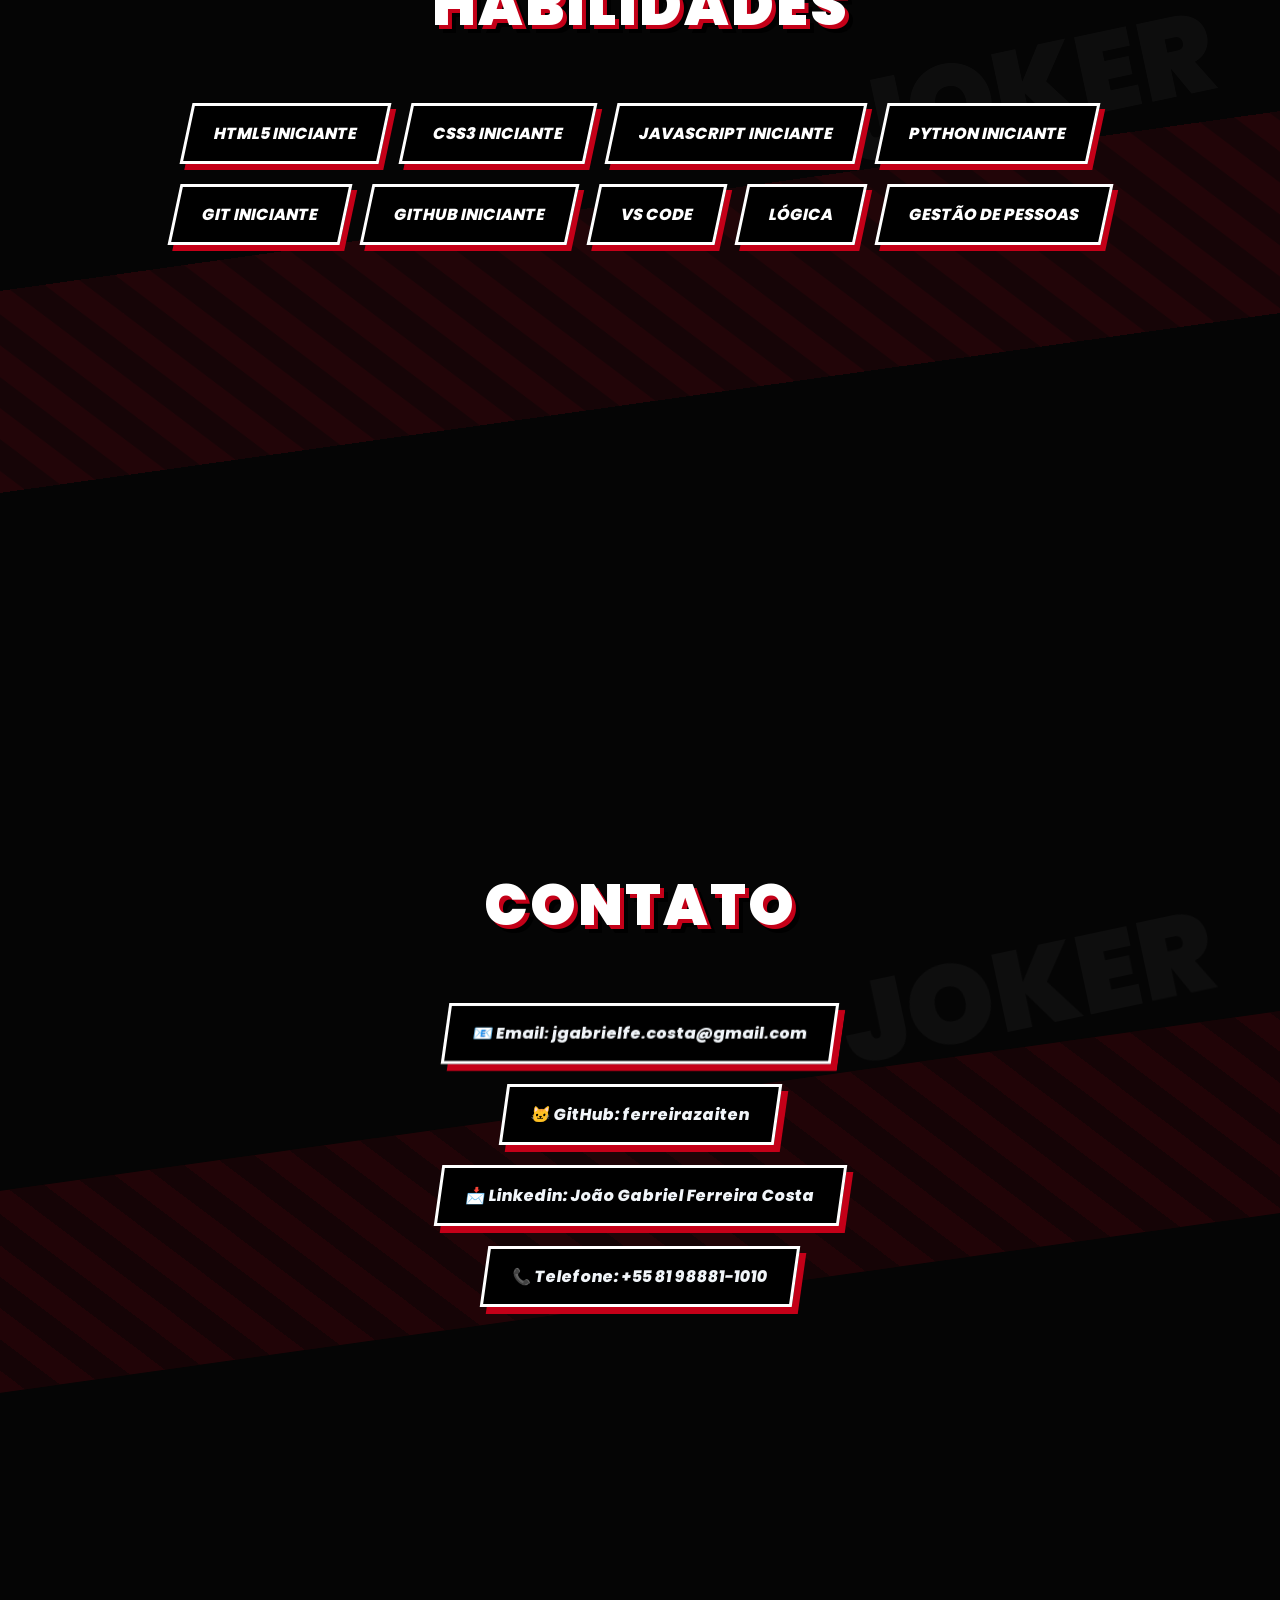
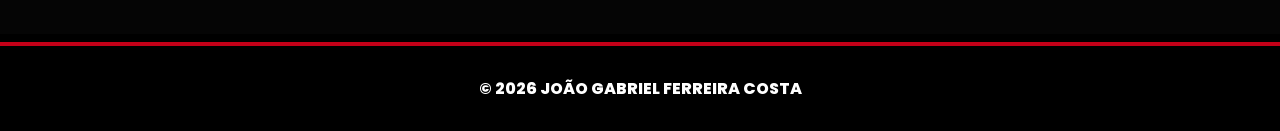
==== commit 0fdc94c0: "Update index.html BUG." ====
--- a/index.html
+++ b/index.html
@@ -11,11 +11,11 @@
   <link rel="stylesheet" href="style.css">
 </head>
 <body>
-<body>  
+
 <div class="estrela1"></div>
 <div class="estrela2"></div>
 <div class="estrela3"></div>
-<header>  
+
 <header>
   <nav>
     <div class="logo">ferreira_is_coding</div>
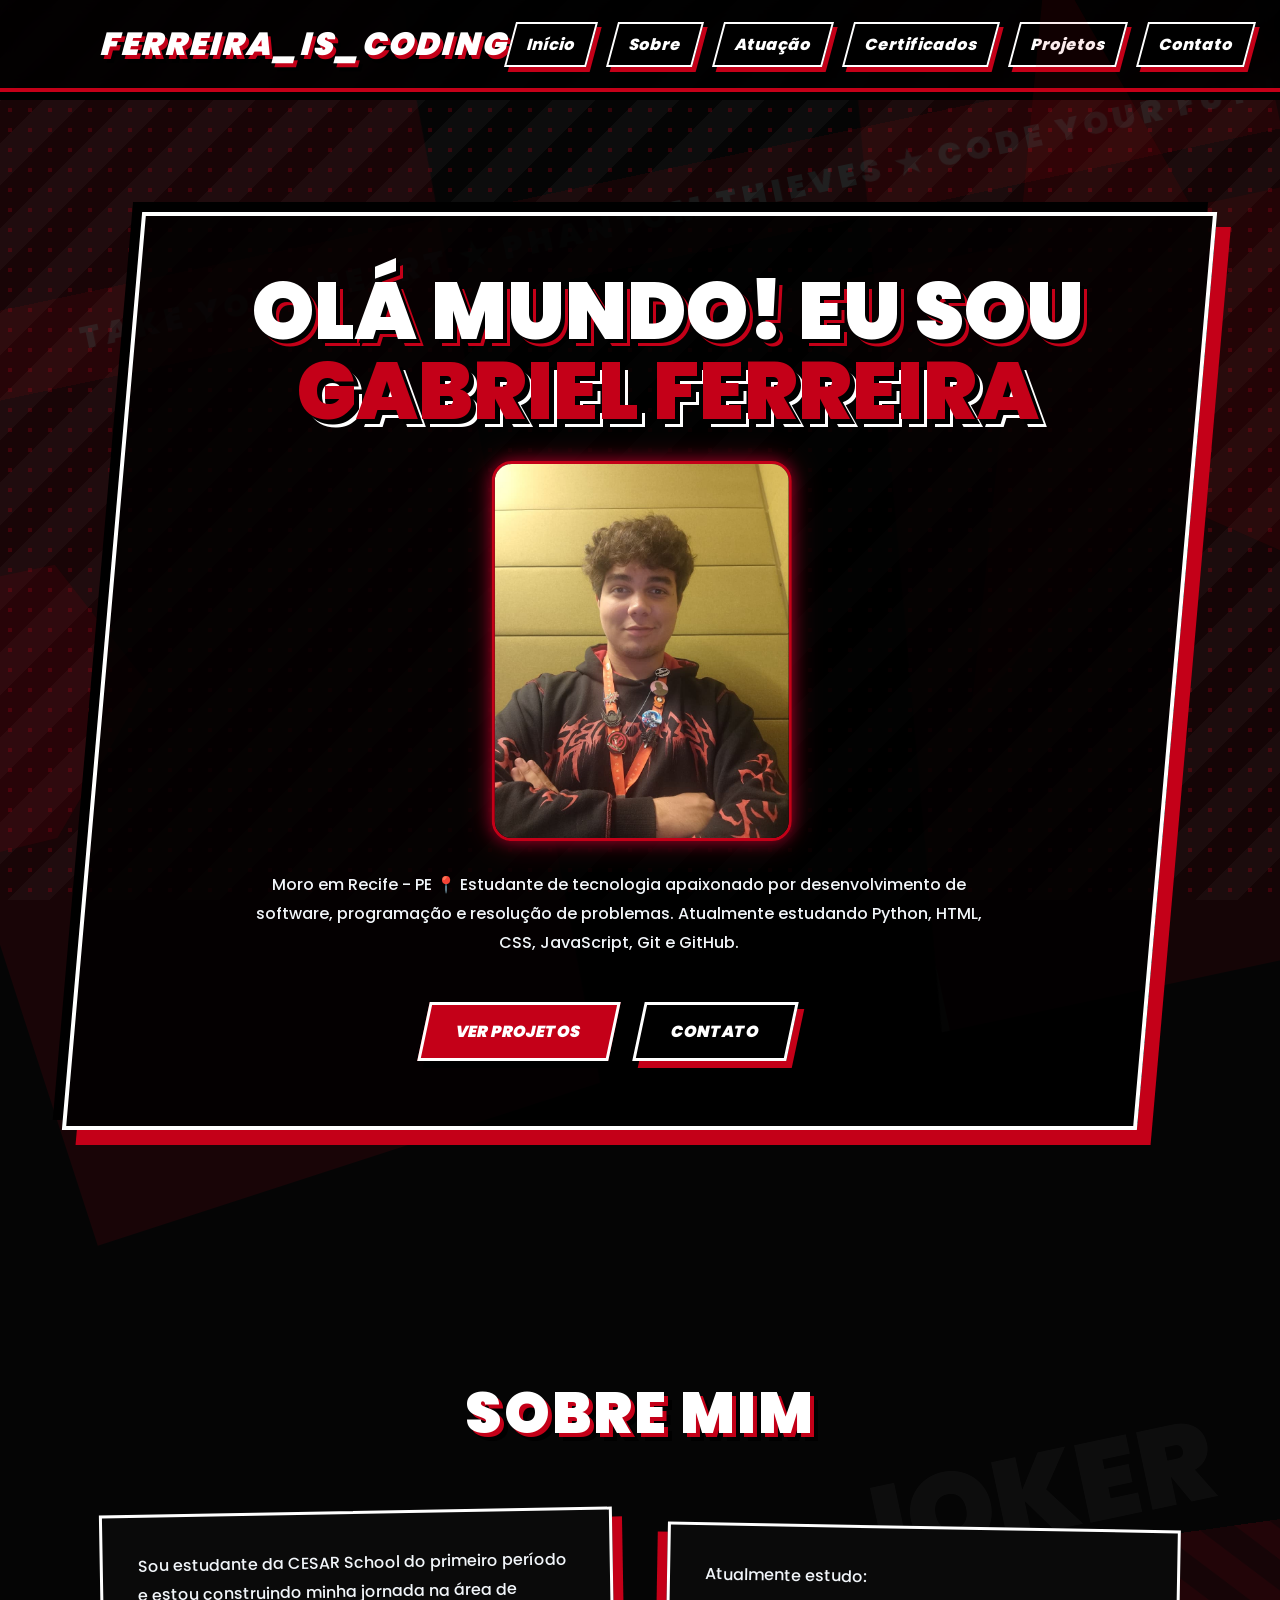
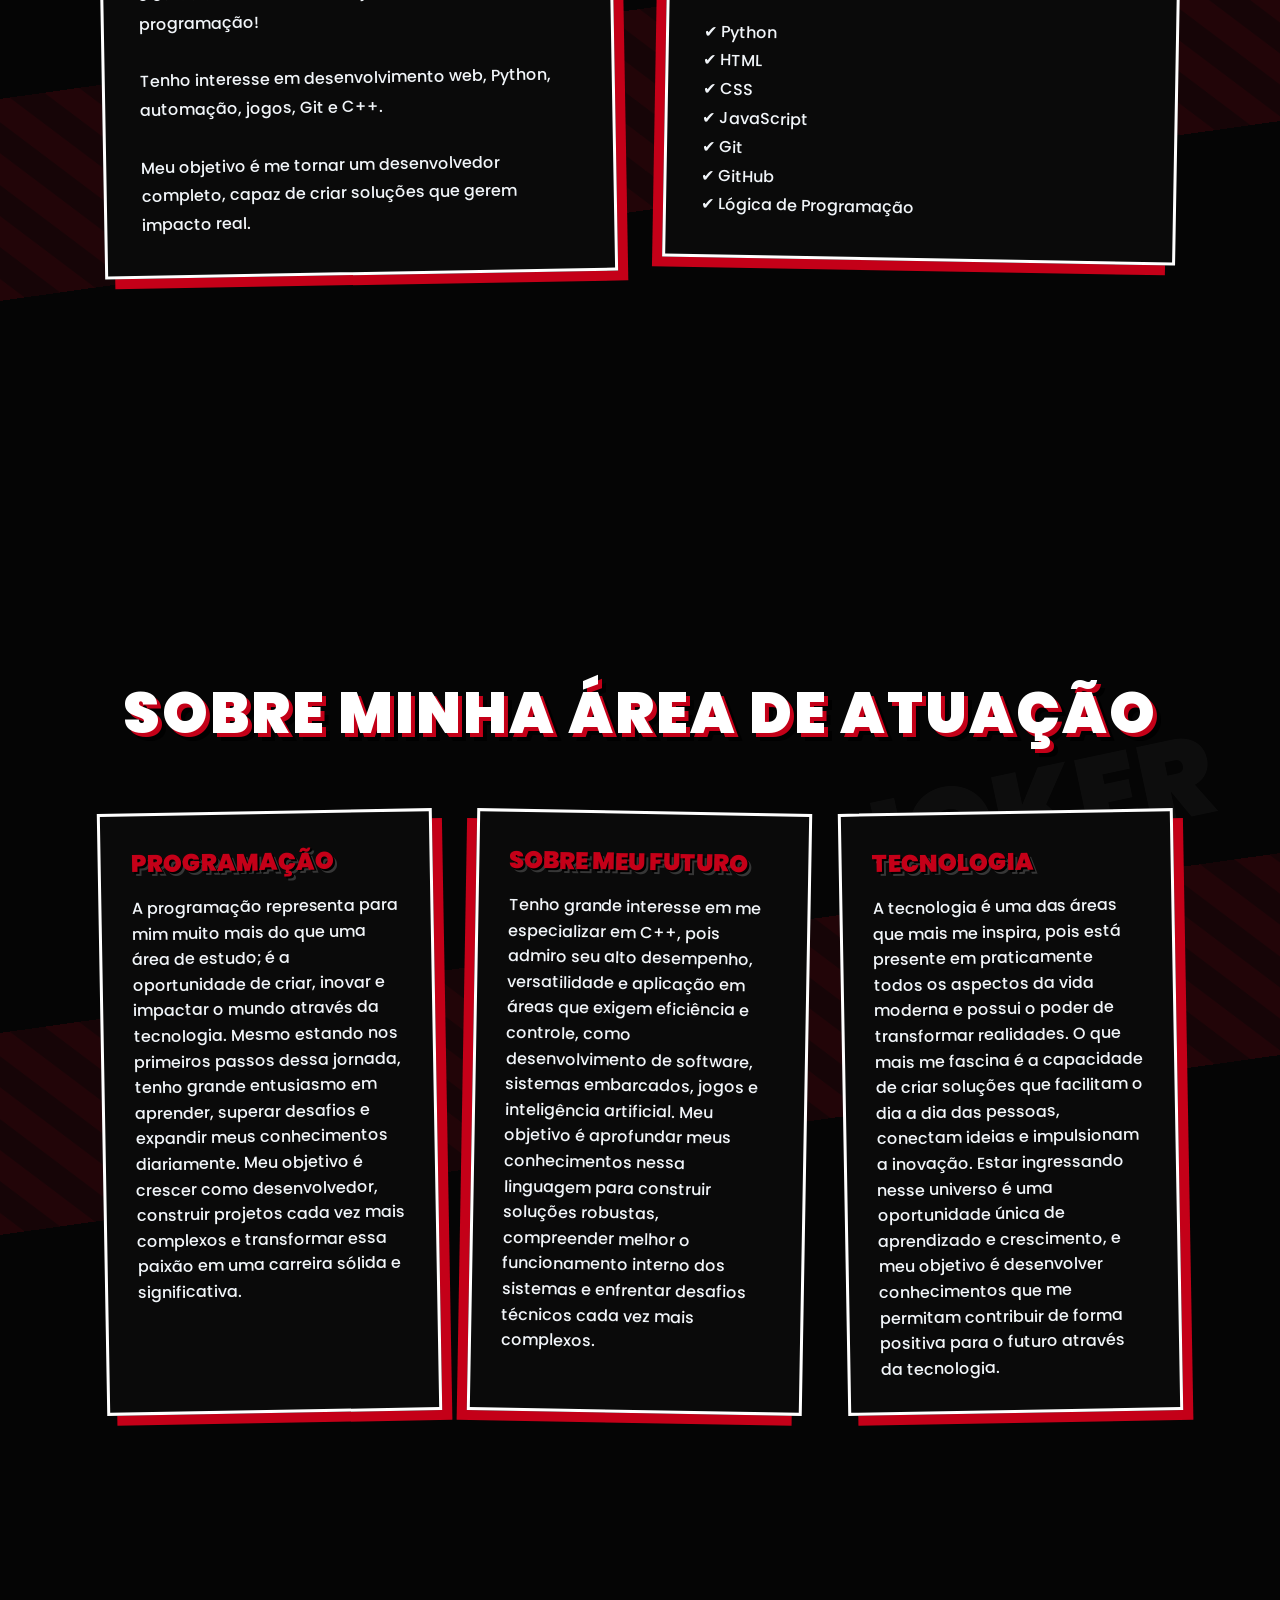
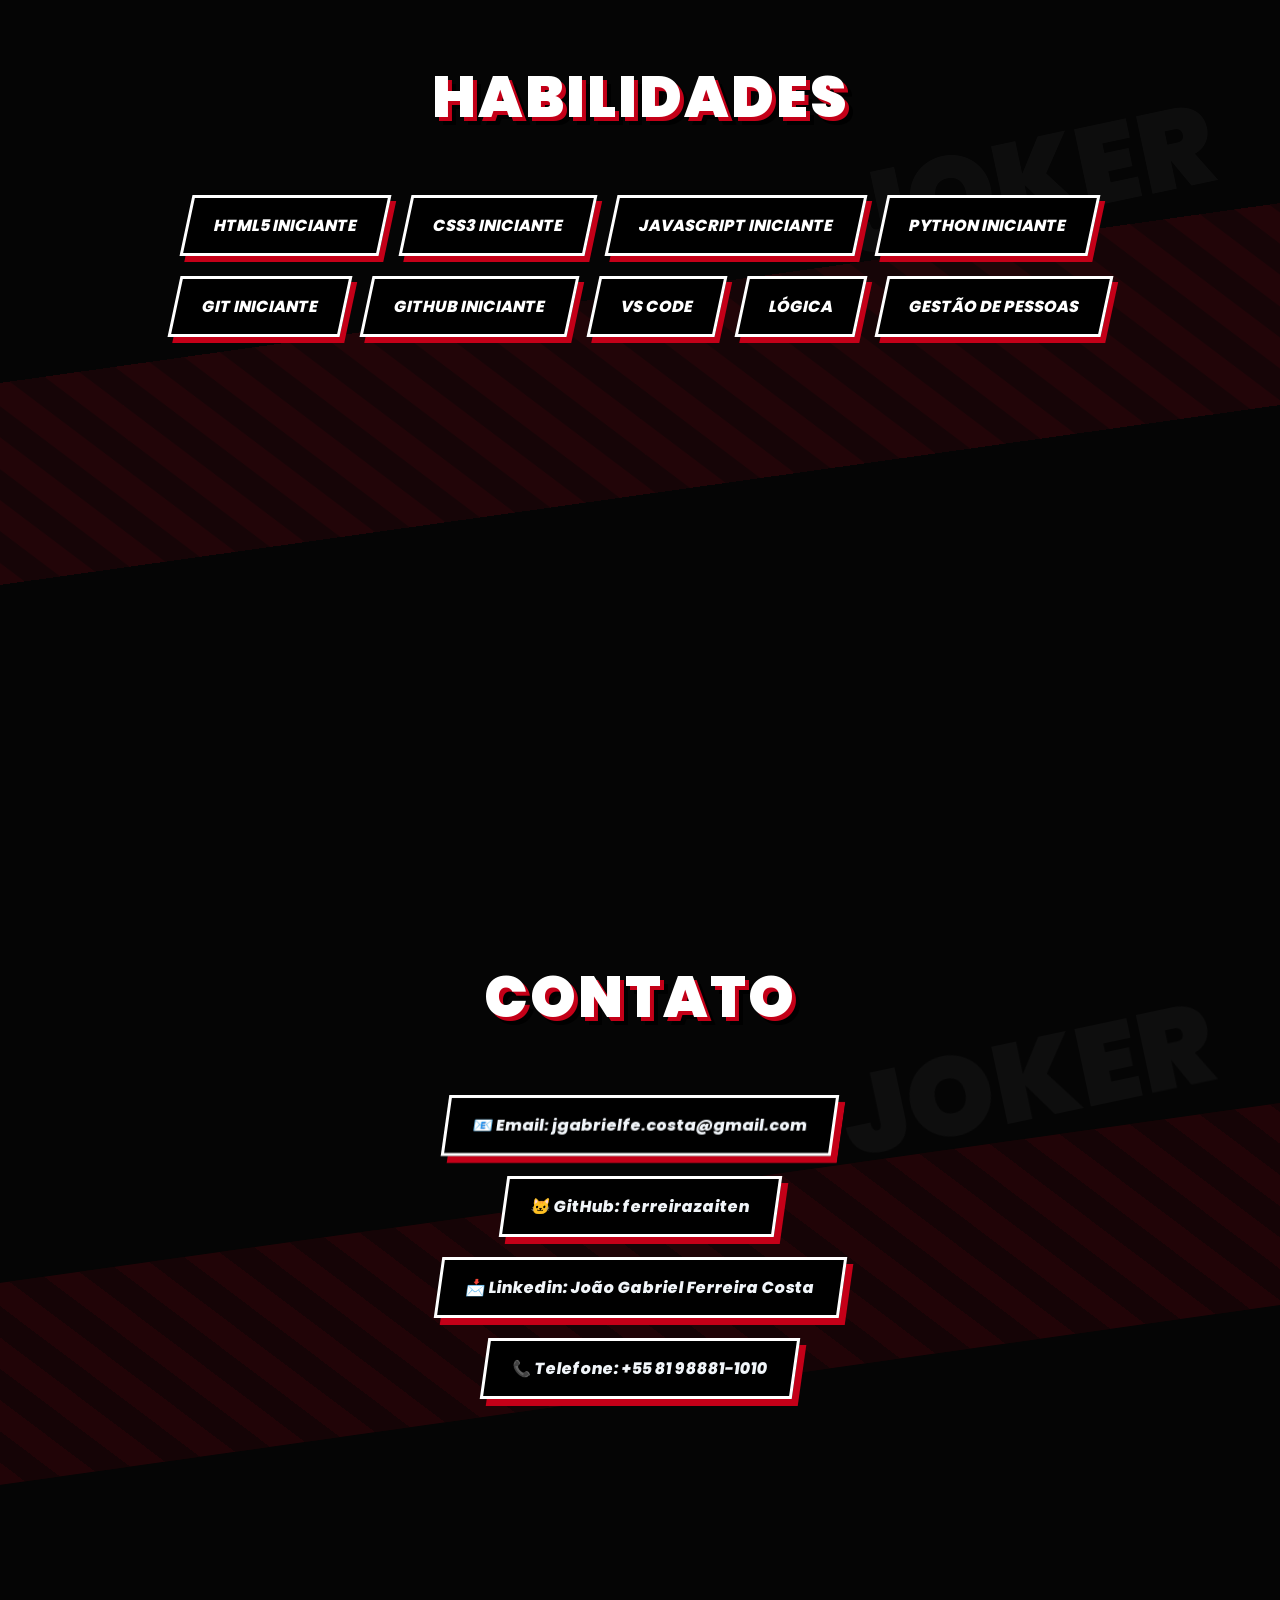
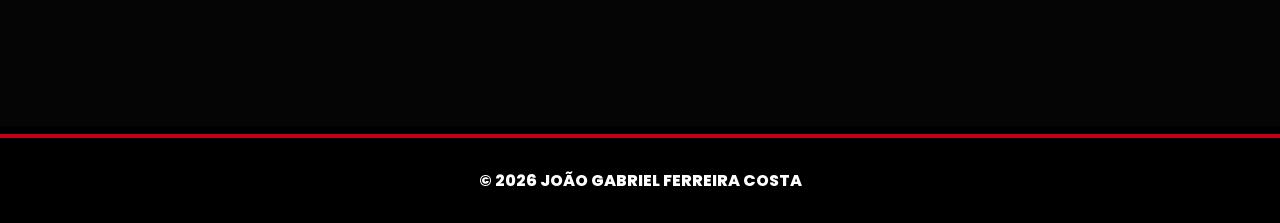
==== commit fa4dc66a: "Update index.html tirando as estrelas! to sem saco" ====
--- a/index.html
+++ b/index.html
@@ -11,10 +11,6 @@
   <link rel="stylesheet" href="style.css">
 </head>
 <body>
-
-<div class="estrela1"></div>
-<div class="estrela2"></div>
-<div class="estrela3"></div>
 
 <header>
   <nav>
--- a/style.css
+++ b/style.css
@@ -644,6 +644,7 @@
 .estrela3{
     position:fixed;
     pointer-events:none;
+    z-index:0;
 }
 
 /* Estrela Inferior Esquerda */
@@ -673,8 +674,6 @@
     );
 
     animation:girar 18s linear infinite;
-
-    z-index:-5;
 }
 
 /* Estrela Superior Direita */
@@ -704,8 +703,6 @@
     );
 
     animation:girar 12s linear infinite reverse;
-
-    z-index:-5;
 }
 
 /* Estrela Central Gigante */
@@ -737,6 +734,13 @@
     );
 
     animation:girar 35s linear infinite;
-
-    z-index:-6;
-}
+}
+
+/* Mantém conteúdo acima das estrelas */
+
+header,
+section,
+footer{
+    position:relative;
+    z-index:2;
+}
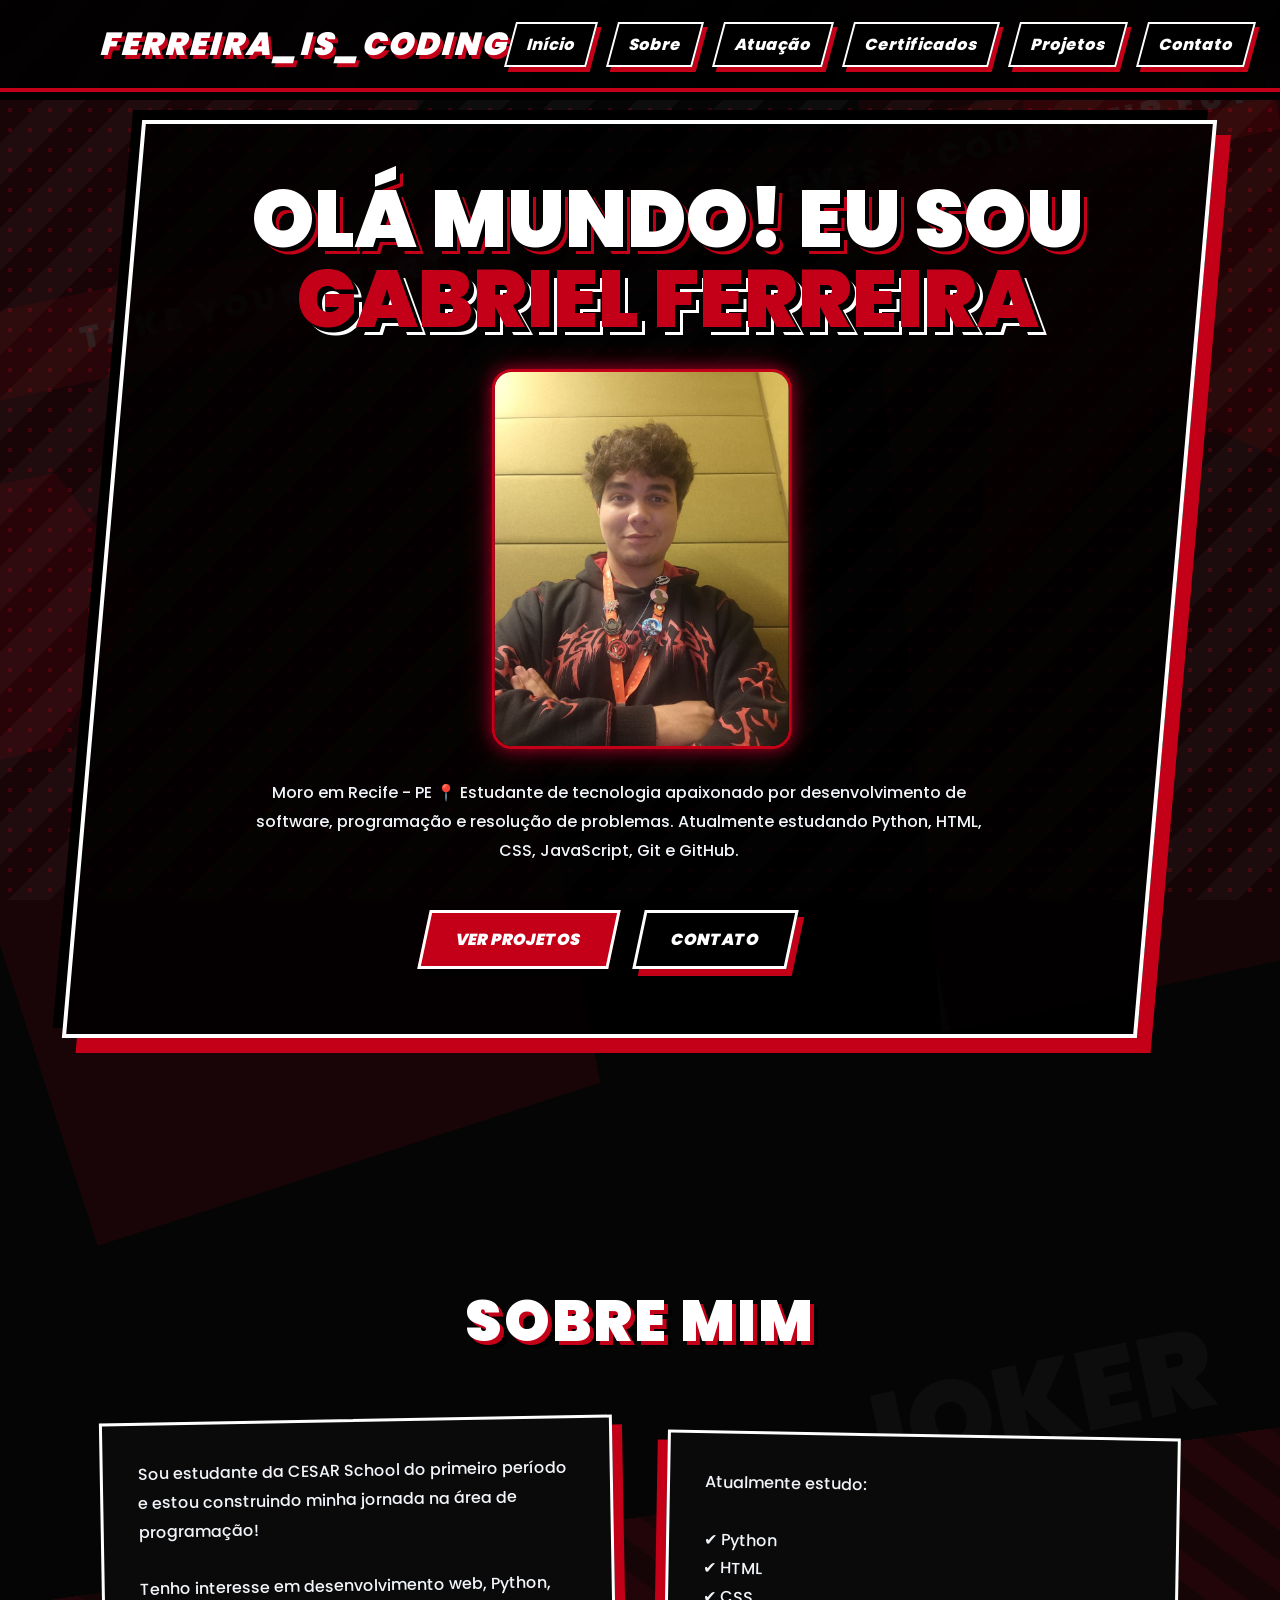
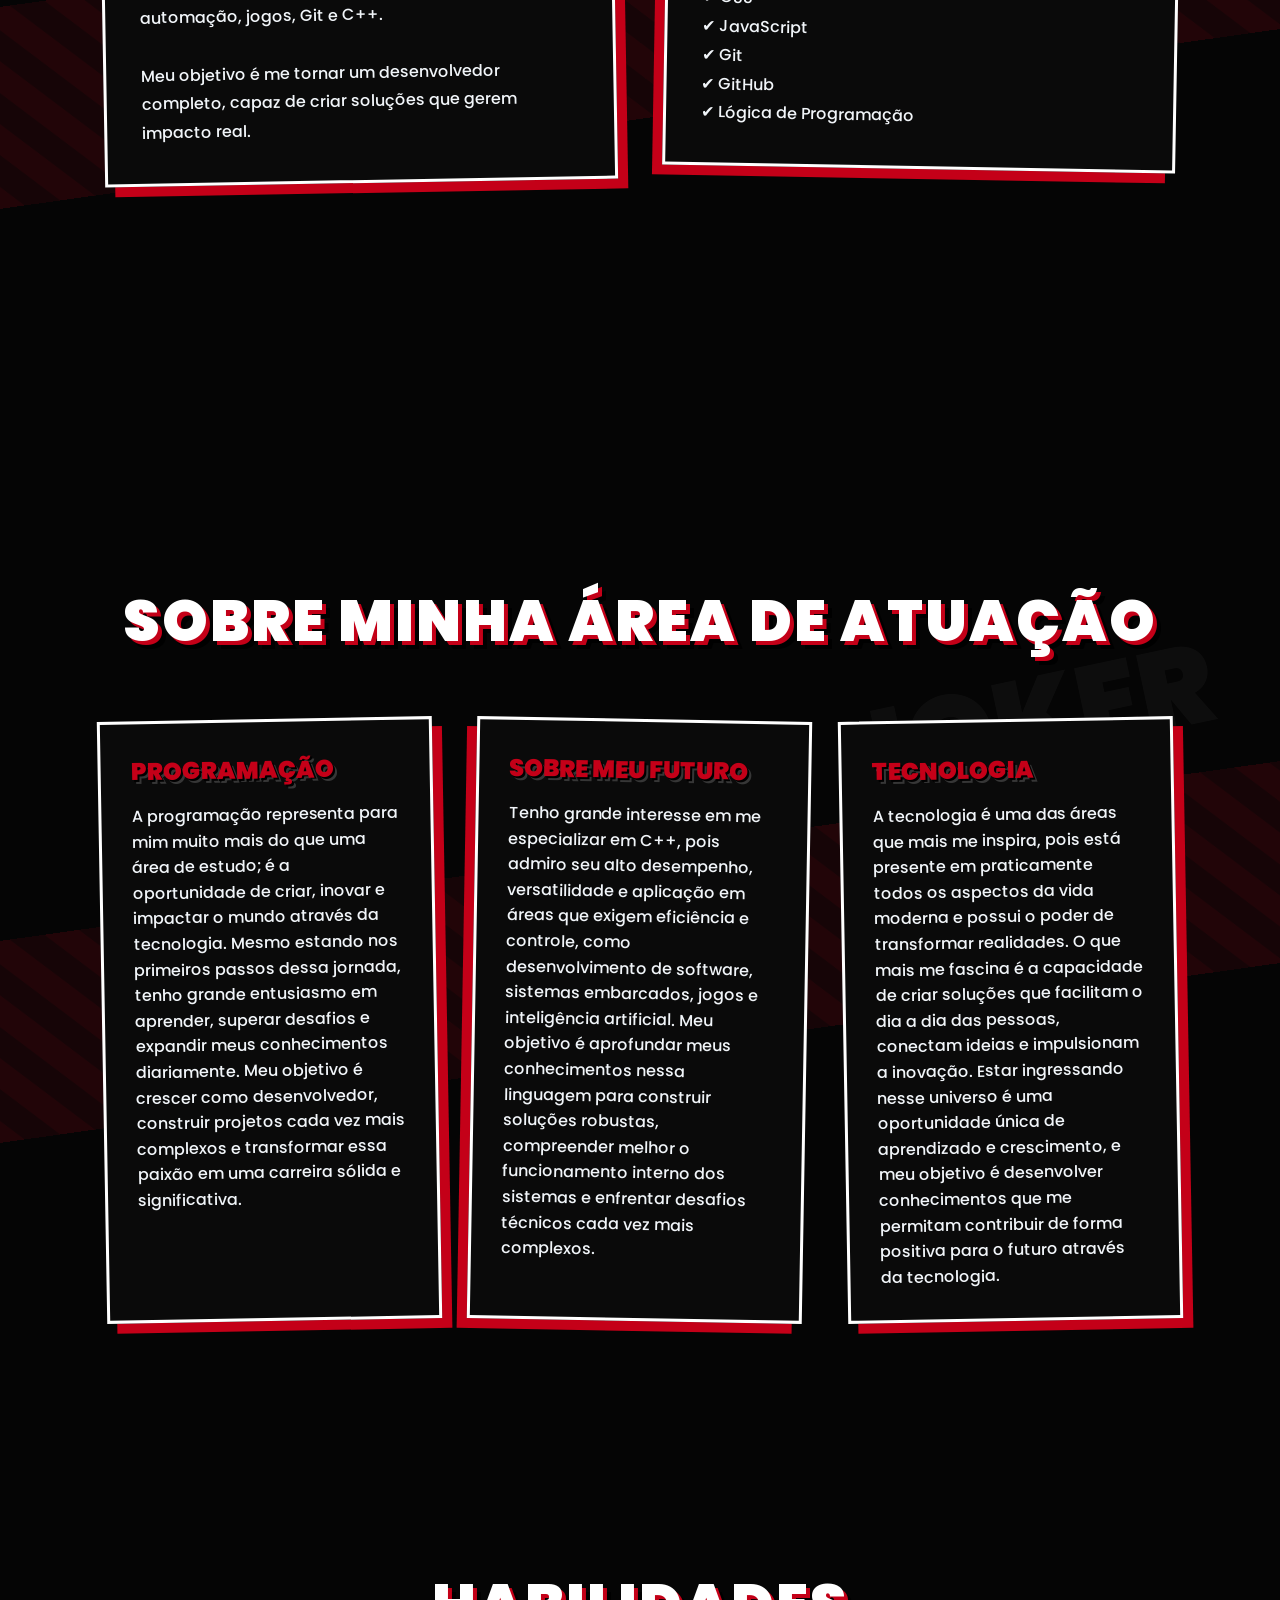
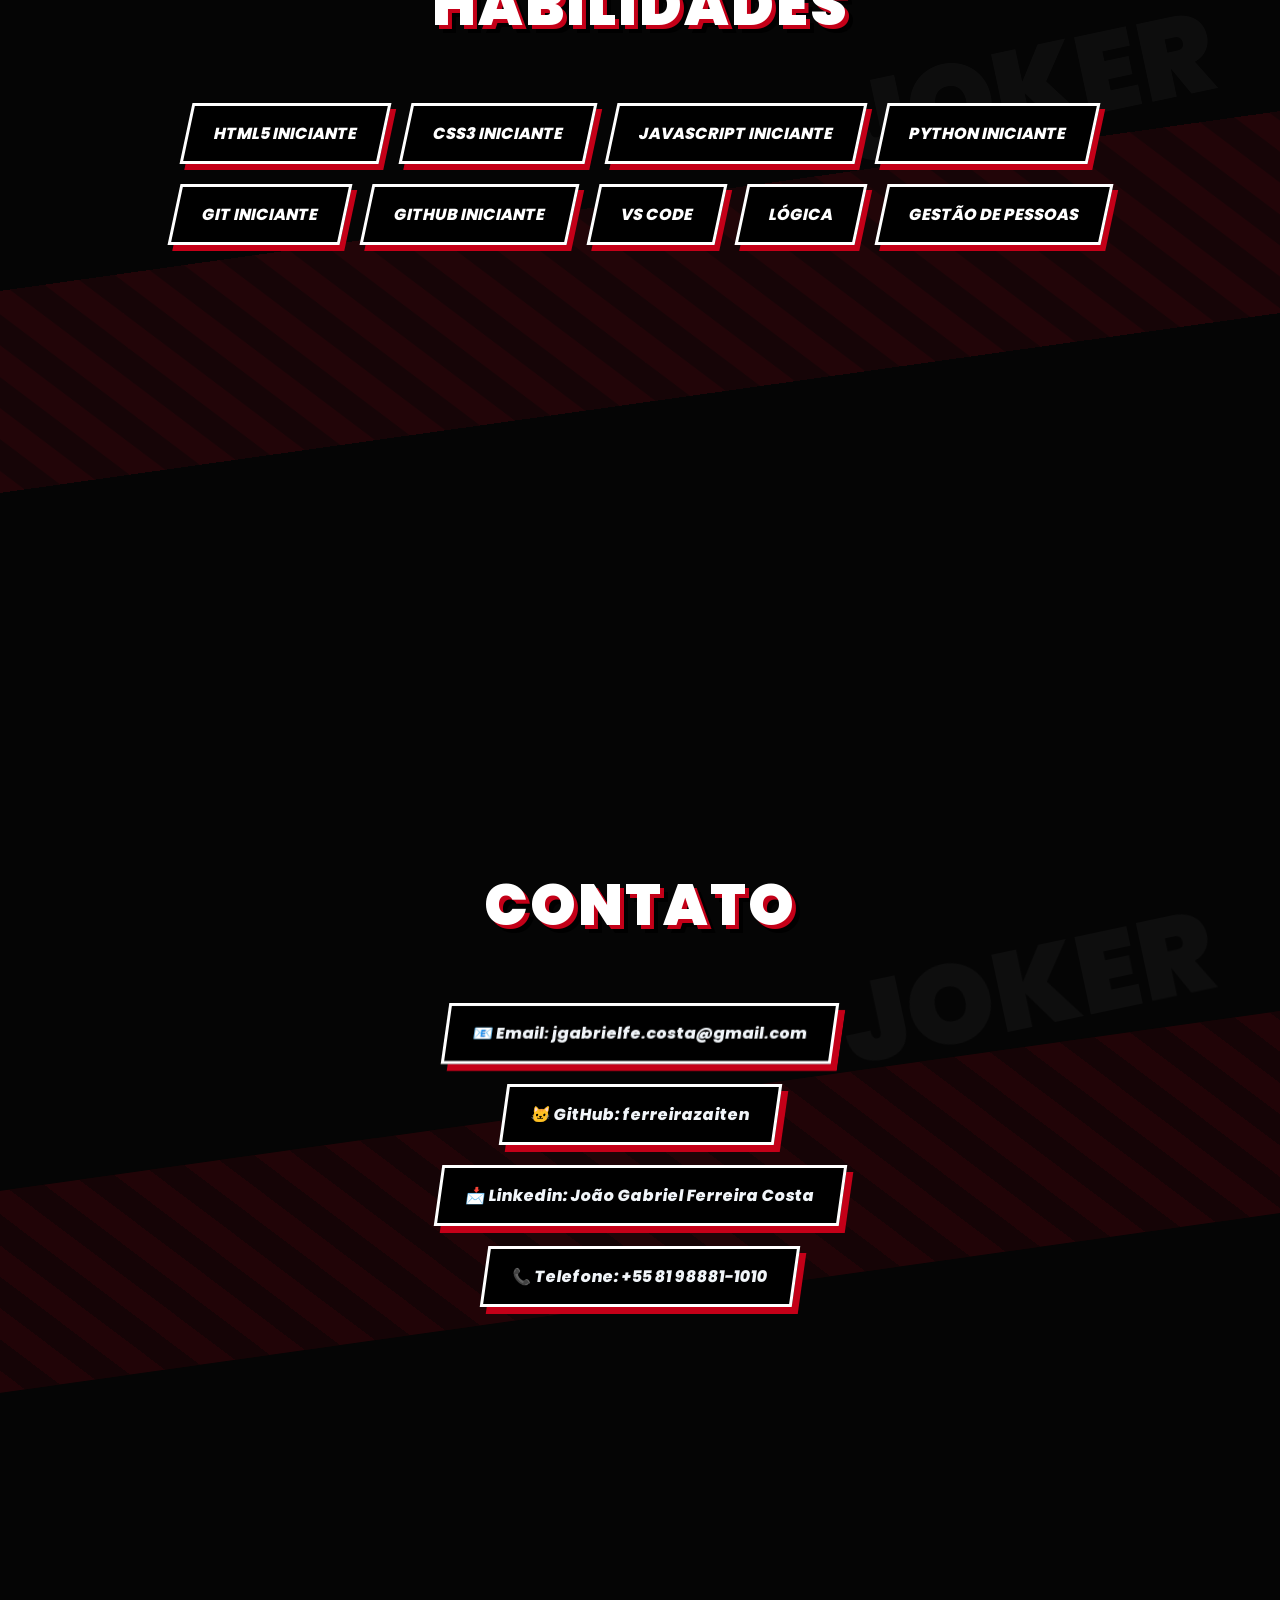
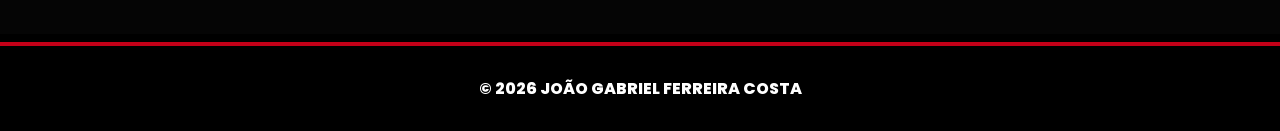
==== commit e7f092bb: "Update index.html" ====
--- a/index.html
+++ b/index.html
@@ -18,11 +18,11 @@
 
     <ul class="menu">
       <li><a href="index.html">Início</a></li>
-      <li><a href="index.html#sobre">Sobre</a></li>
-      <li><a href="index.html#atuacao">Atuação</a></li>
+      <li><a href="#sobre">Sobre</a></li>
+      <li><a href="#atuacao">Atuação</a></li>
       <li><a href="certificados.html">Certificados</a></li>
       <li><a href="projetos.html">Projetos</a></li>
-      <li><a href="index.html#contato">Contato</a></li>
+      <li><a href="#contato">Contato</a></li>
     </ul>
   </nav>
 </header>
--- a/style.css
+++ b/style.css
@@ -634,113 +634,3 @@
     width:450px;
     max-width:80%;
 }
-
-/* ==========================================
-   ESTRELAS PERSONA 5 NO FUNDO
-========================================== */
-
-.estrela1,
-.estrela2,
-.estrela3{
-    position:fixed;
-    pointer-events:none;
-    z-index:0;
-}
-
-/* Estrela Inferior Esquerda */
-
-.estrela1{
-    width:450px;
-    height:450px;
-
-    left:-120px;
-    bottom:-120px;
-
-    background:var(--rubi-neon);
-
-    opacity:.04;
-
-    clip-path:polygon(
-        50% 0%,
-        61% 35%,
-        98% 35%,
-        68% 57%,
-        79% 91%,
-        50% 70%,
-        21% 91%,
-        32% 57%,
-        2% 35%,
-        39% 35%
-    );
-
-    animation:girar 18s linear infinite;
-}
-
-/* Estrela Superior Direita */
-
-.estrela2{
-    width:280px;
-    height:280px;
-
-    top:180px;
-    right:50px;
-
-    background:white;
-
-    opacity:.03;
-
-    clip-path:polygon(
-        50% 0%,
-        61% 35%,
-        98% 35%,
-        68% 57%,
-        79% 91%,
-        50% 70%,
-        21% 91%,
-        32% 57%,
-        2% 35%,
-        39% 35%
-    );
-
-    animation:girar 12s linear infinite reverse;
-}
-
-/* Estrela Central Gigante */
-
-.estrela3{
-    width:650px;
-    height:650px;
-
-    top:50%;
-    left:50%;
-
-    transform:translate(-50%,-50%);
-
-    background:var(--rubi-neon-claro);
-
-    opacity:.02;
-
-    clip-path:polygon(
-        50% 0%,
-        61% 35%,
-        98% 35%,
-        68% 57%,
-        79% 91%,
-        50% 70%,
-        21% 91%,
-        32% 57%,
-        2% 35%,
-        39% 35%
-    );
-
-    animation:girar 35s linear infinite;
-}
-
-/* Mantém conteúdo acima das estrelas */
-
-header,
-section,
-footer{
-    position:relative;
-    z-index:2;
-}
